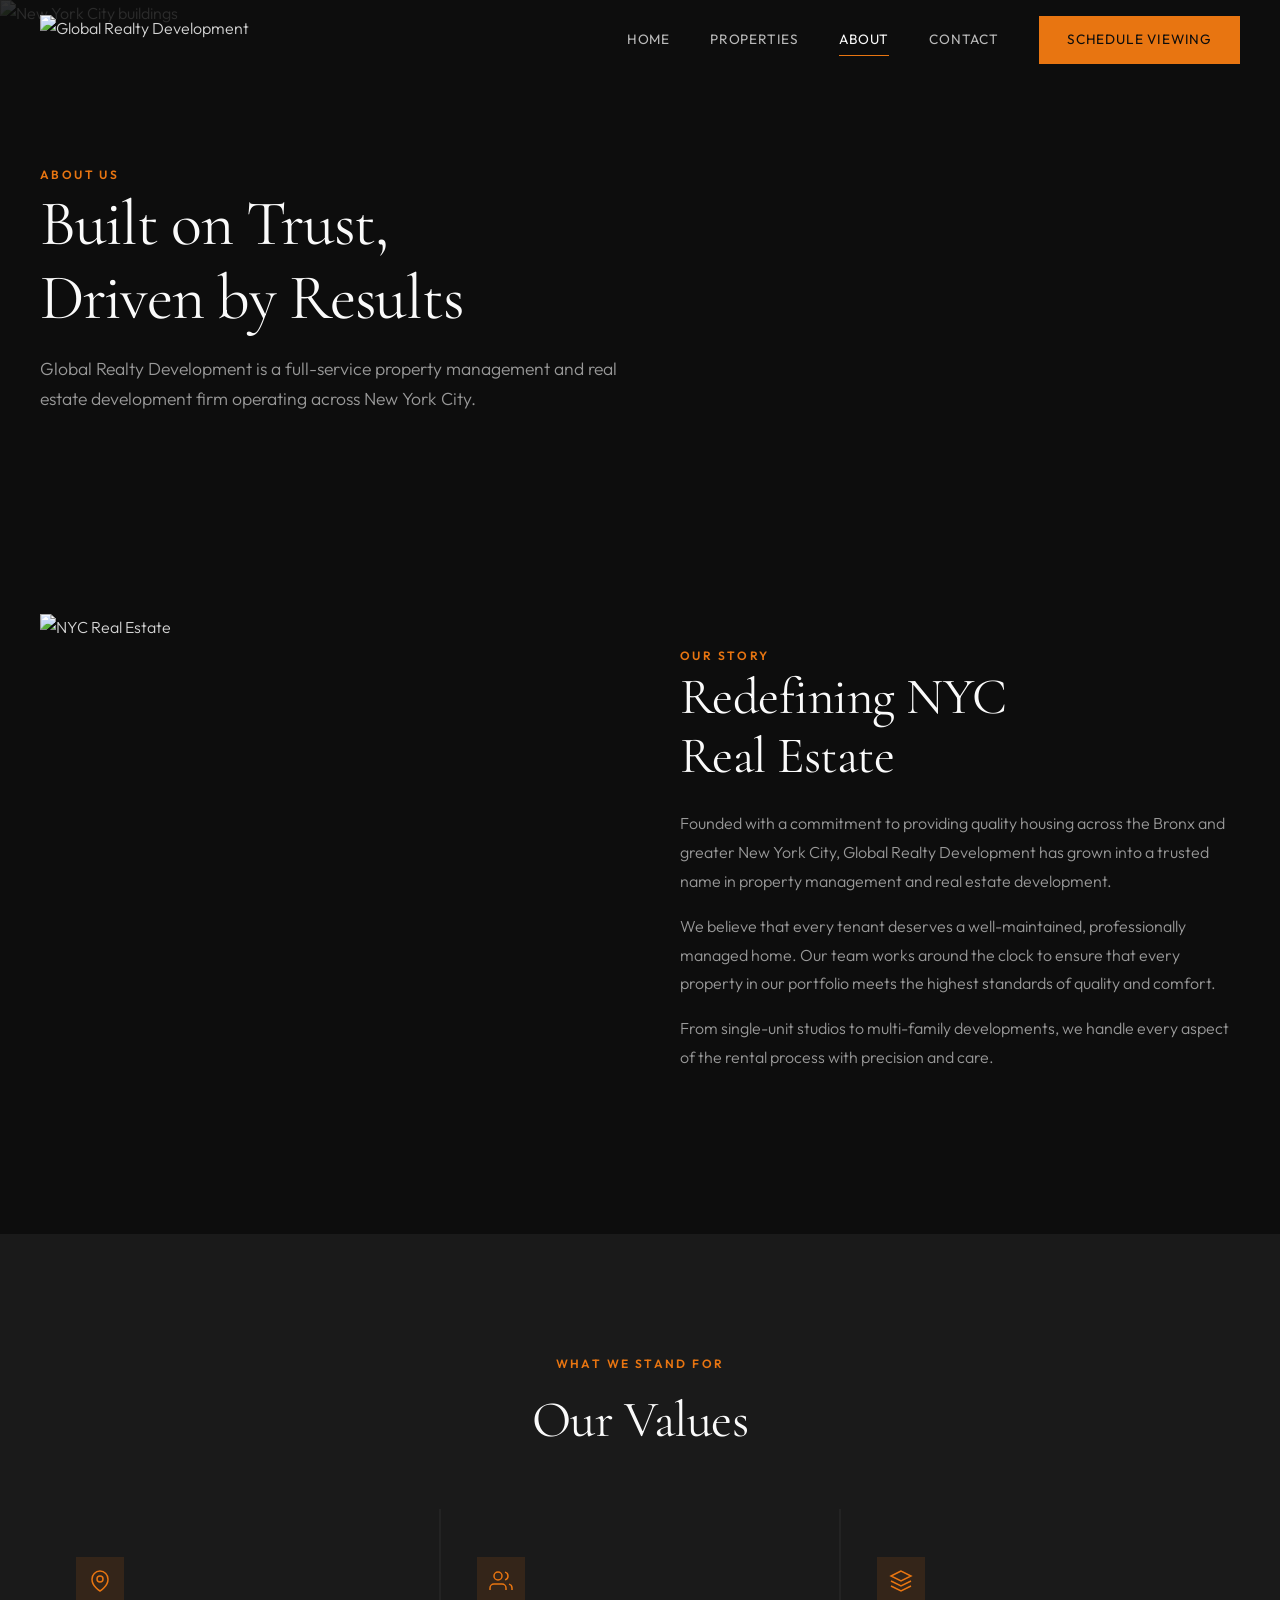
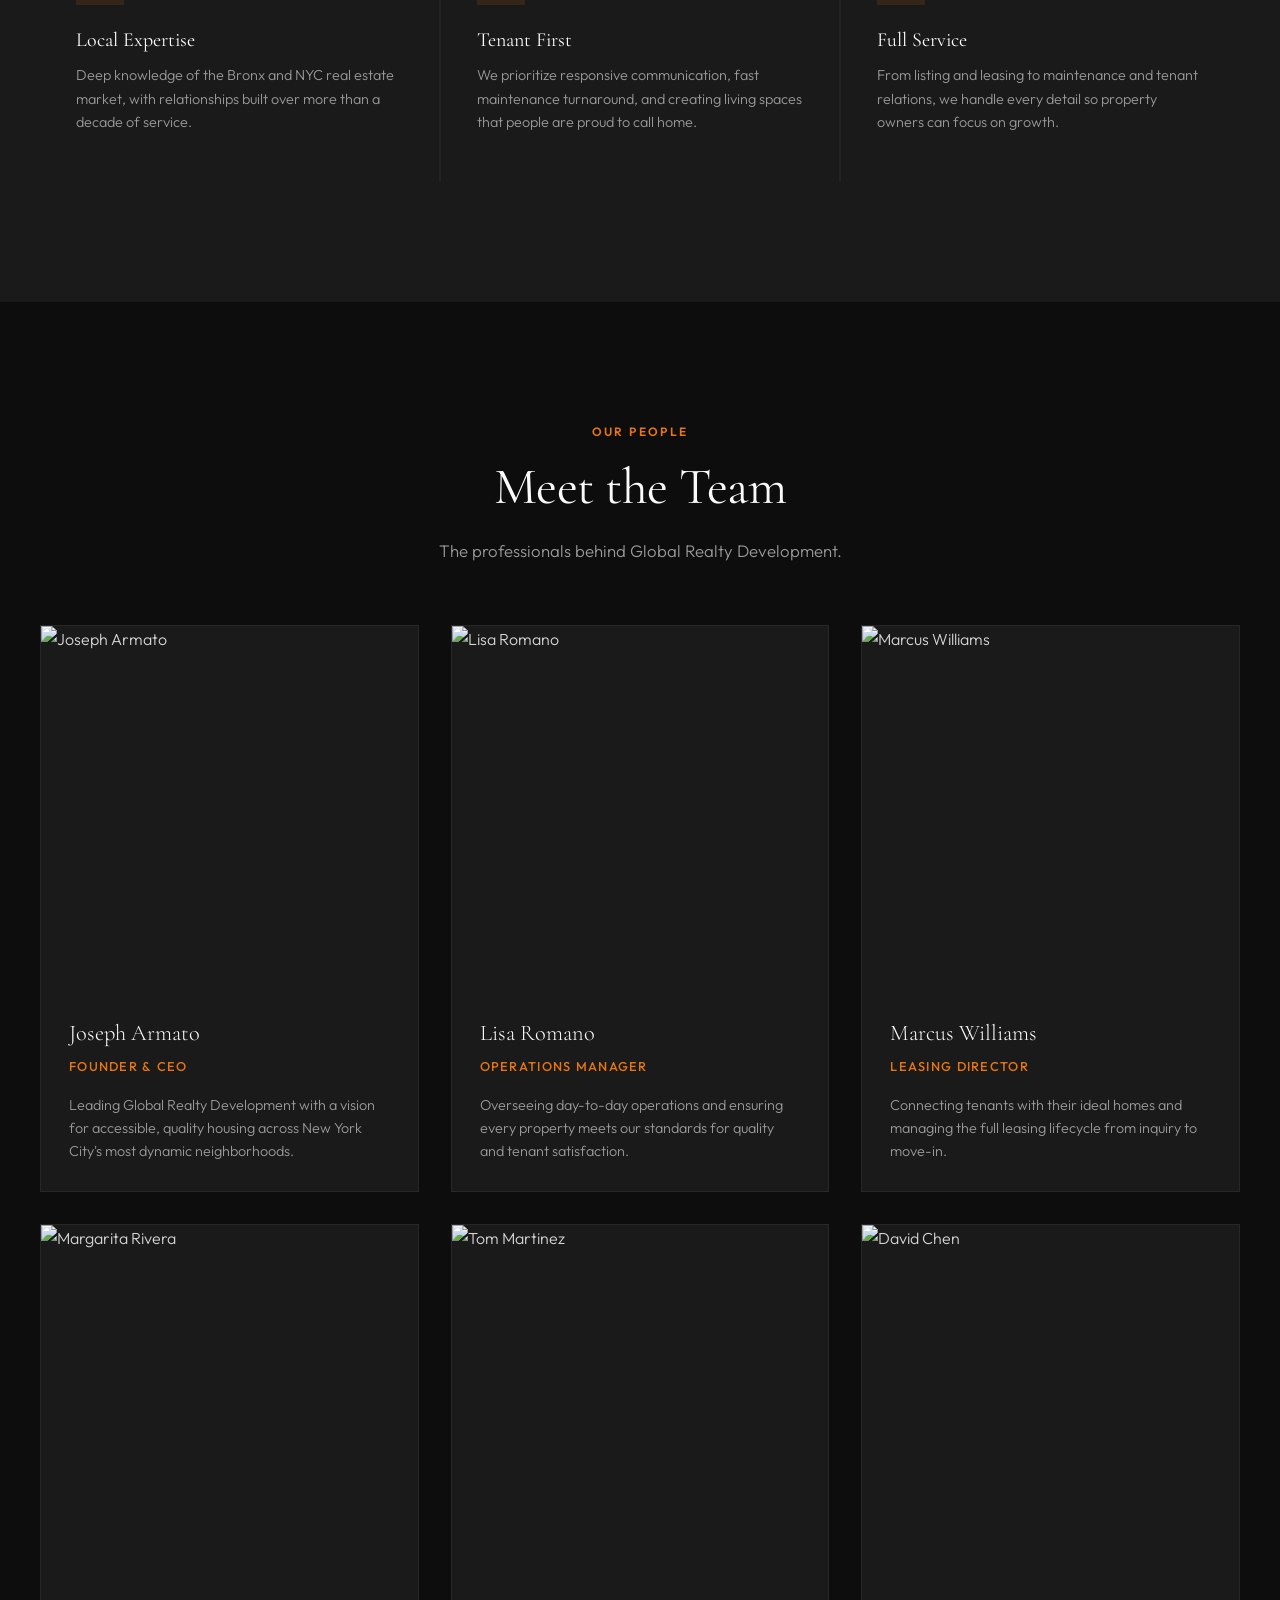
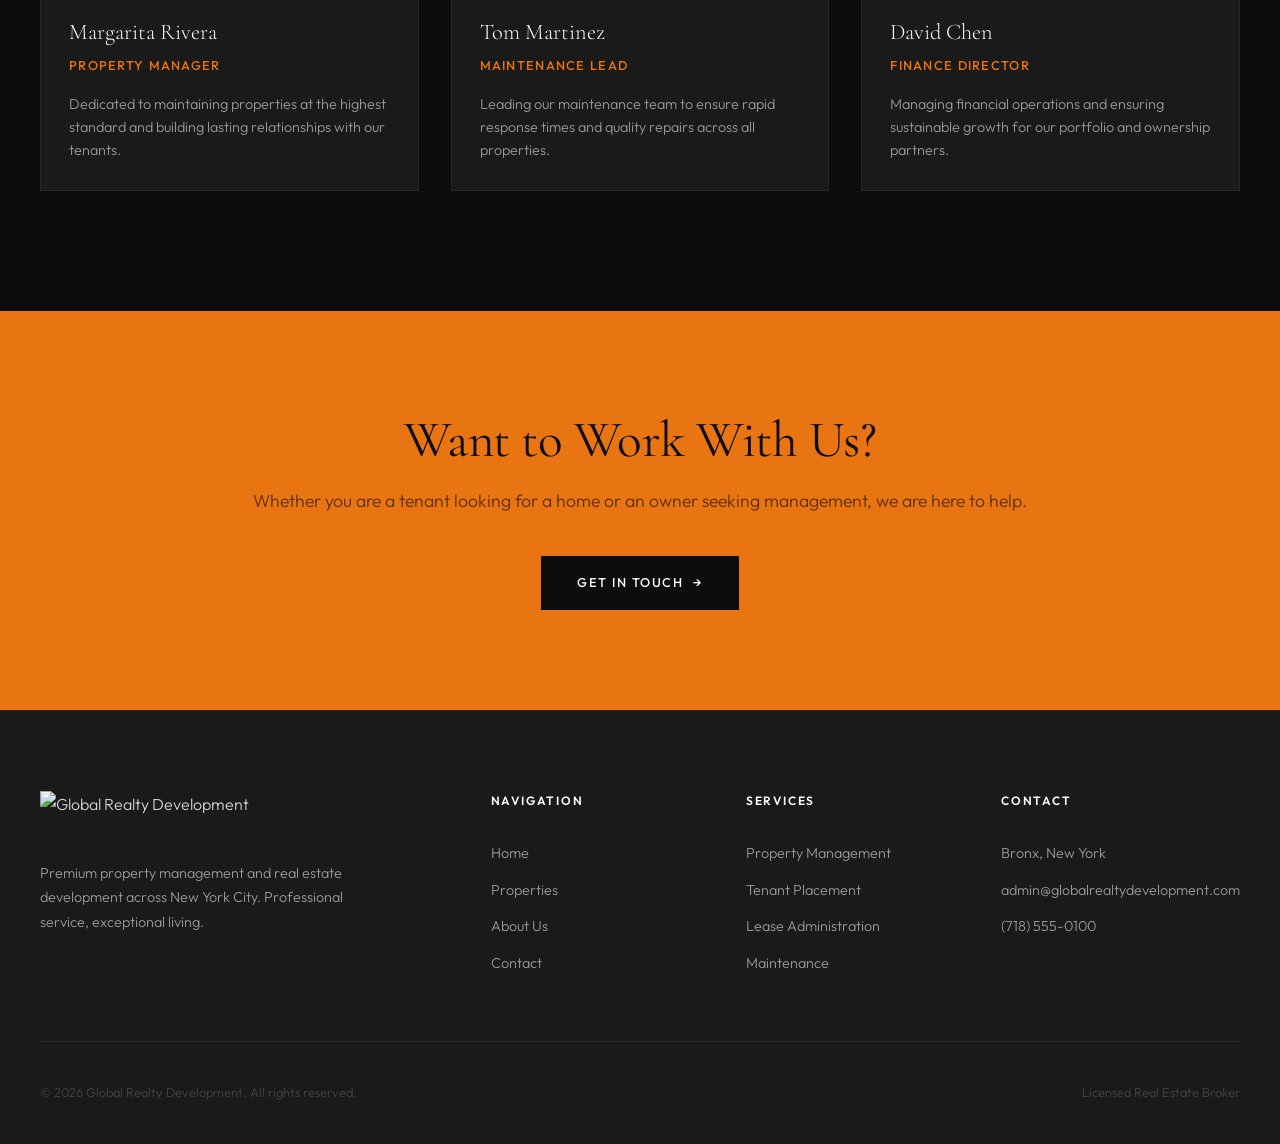
==== about.html @ 72223d99 "feat(demo): Global Realty Development website demo" ====
<!DOCTYPE html>
<html lang="en">
<head>
  <meta charset="UTF-8">
  <meta name="viewport" content="width=device-width, initial-scale=1.0">
  <title>About Us | Global Realty Development</title>
  <link rel="stylesheet" href="css/styles.css">
  <style>
    .about-hero {
      position: relative;
      padding: calc(var(--nav-height) + 80px) 0 80px;
      overflow: hidden;
    }

    .about-hero__bg {
      position: absolute;
      inset: 0;
      z-index: -2;
    }

    .about-hero__bg img {
      width: 100%;
      height: 100%;
      object-fit: cover;
      filter: grayscale(0.4);
    }

    .about-hero__overlay {
      position: absolute;
      inset: 0;
      z-index: -1;
      background: linear-gradient(to bottom, rgba(13,13,13,0.85) 0%, rgba(13,13,13,0.7) 100%);
    }

    .about-hero h1 {
      font-size: clamp(2.5rem, 5vw, 4rem);
      margin-bottom: 20px;
    }

    .about-hero p {
      font-size: 1.1rem;
      max-width: 600px;
    }

    .about-story {
      display: grid;
      grid-template-columns: 1fr 1fr;
      gap: 80px;
      align-items: center;
    }

    .about-story__image {
      height: 500px;
      overflow: hidden;
    }

    .about-story__image img {
      width: 100%;
      height: 100%;
      object-fit: cover;
    }

    .about-story__content h2 {
      margin-bottom: 24px;
    }

    .about-story__content p {
      color: var(--color-gray-400);
      margin-bottom: 16px;
      font-size: 1rem;
      line-height: 1.8;
    }

    .values-grid {
      display: grid;
      grid-template-columns: repeat(3, 1fr);
      gap: 2px;
      background: rgba(255,255,255,0.04);
    }

    .value-card {
      background: var(--color-charcoal);
      padding: 48px 36px;
      transition: background 0.3s var(--ease-out);
    }

    .value-card:hover {
      background: var(--color-dark);
    }

    .value-card__icon {
      width: 48px;
      height: 48px;
      display: flex;
      align-items: center;
      justify-content: center;
      background: var(--color-orange-subtle);
      margin-bottom: 24px;
    }

    .value-card__icon svg {
      width: 24px;
      height: 24px;
      color: var(--color-orange);
    }

    .value-card h4 {
      margin-bottom: 12px;
    }

    .value-card p {
      font-size: 0.9rem;
      color: var(--color-gray-400);
      line-height: 1.6;
    }

    @media (max-width: 768px) {
      .about-story {
        grid-template-columns: 1fr;
        gap: 40px;
      }

      .about-story__image {
        height: 300px;
      }

      .values-grid {
        grid-template-columns: 1fr;
      }
    }
  </style>
</head>
<body>

  <!-- Navigation -->
  <nav class="nav scrolled">
    <div class="container nav__inner">
      <a href="index.html" class="nav__logo">
        <img src="https://static.wixstatic.com/media/405eca_af5ad7918b5f4788b2dd4f46b4fea2c9~mv2.png/v1/fill/w_200,h_155,al_c,q_85,usm_0.66_1.00_0.01,enc_avif,quality_auto/405eca_af5ad7918b5f4788b2dd4f46b4fea2c9~mv2.png" alt="Global Realty Development">
      </a>
      <div class="nav__links">
        <a href="index.html">Home</a>
        <a href="listings.html">Properties</a>
        <a href="about.html" class="active">About</a>
        <a href="contact.html">Contact</a>
        <a href="contact.html" class="nav__cta">Schedule Viewing</a>
      </div>
      <div class="nav__toggle">
        <span></span>
        <span></span>
        <span></span>
      </div>
    </div>
  </nav>

  <!-- Hero -->
  <section class="about-hero">
    <div class="about-hero__bg">
      <img src="https://images.unsplash.com/photo-1486325212027-8081e485255e?w=1920&q=80" alt="New York City buildings">
    </div>
    <div class="about-hero__overlay"></div>
    <div class="container">
      <span class="label">About Us</span>
      <h1>Built on Trust,<br>Driven by Results</h1>
      <p class="text-muted">Global Realty Development is a full-service property management and real estate development firm operating across New York City.</p>
    </div>
  </section>

  <!-- Story -->
  <section>
    <div class="container">
      <div class="about-story">
        <div class="about-story__image reveal">
          <img src="https://images.unsplash.com/photo-1560518883-ce09059eeffa?w=800&q=80" alt="NYC Real Estate">
        </div>
        <div class="about-story__content reveal">
          <span class="label">Our Story</span>
          <h2>Redefining NYC<br>Real Estate</h2>
          <p>Founded with a commitment to providing quality housing across the Bronx and greater New York City, Global Realty Development has grown into a trusted name in property management and real estate development.</p>
          <p>We believe that every tenant deserves a well-maintained, professionally managed home. Our team works around the clock to ensure that every property in our portfolio meets the highest standards of quality and comfort.</p>
          <p>From single-unit studios to multi-family developments, we handle every aspect of the rental process with precision and care.</p>
        </div>
      </div>
    </div>
  </section>

  <!-- Values -->
  <section class="process">
    <div class="container">
      <div class="section-header section-header--center reveal">
        <span class="label">What We Stand For</span>
        <h2>Our Values</h2>
      </div>

      <div class="values-grid">
        <div class="value-card reveal">
          <div class="value-card__icon">
            <svg xmlns="http://www.w3.org/2000/svg" viewBox="0 0 24 24" fill="none" stroke="currentColor" stroke-width="1.5"><path d="M12 22s-8-4.5-8-11.8A8 8 0 0112 2a8 8 0 018 8.2c0 7.3-8 11.8-8 11.8z"/><circle cx="12" cy="10" r="3"/></svg>
          </div>
          <h4>Local Expertise</h4>
          <p>Deep knowledge of the Bronx and NYC real estate market, with relationships built over more than a decade of service.</p>
        </div>

        <div class="value-card reveal reveal-delay-1">
          <div class="value-card__icon">
            <svg xmlns="http://www.w3.org/2000/svg" viewBox="0 0 24 24" fill="none" stroke="currentColor" stroke-width="1.5"><path d="M17 21v-2a4 4 0 00-4-4H5a4 4 0 00-4 4v2"/><circle cx="9" cy="7" r="4"/><path d="M23 21v-2a4 4 0 00-3-3.87M16 3.13a4 4 0 010 7.75"/></svg>
          </div>
          <h4>Tenant First</h4>
          <p>We prioritize responsive communication, fast maintenance turnaround, and creating living spaces that people are proud to call home.</p>
        </div>

        <div class="value-card reveal reveal-delay-2">
          <div class="value-card__icon">
            <svg xmlns="http://www.w3.org/2000/svg" viewBox="0 0 24 24" fill="none" stroke="currentColor" stroke-width="1.5"><path d="M12 2L2 7l10 5 10-5-10-5z"/><path d="M2 17l10 5 10-5"/><path d="M2 12l10 5 10-5"/></svg>
          </div>
          <h4>Full Service</h4>
          <p>From listing and leasing to maintenance and tenant relations, we handle every detail so property owners can focus on growth.</p>
        </div>
      </div>
    </div>
  </section>

  <!-- Team -->
  <section>
    <div class="container">
      <div class="section-header section-header--center reveal">
        <span class="label">Our People</span>
        <h2>Meet the Team</h2>
        <p>The professionals behind Global Realty Development.</p>
      </div>

      <div class="team-grid">

        <div class="team-card reveal">
          <div class="team-card__image">
            <img src="https://images.unsplash.com/photo-1560250097-0b93528c311a?w=500&q=80" alt="Joseph Armato">
          </div>
          <div class="team-card__body">
            <div class="team-card__name">Joseph Armato</div>
            <div class="team-card__role">Founder & CEO</div>
            <p class="team-card__bio">Leading Global Realty Development with a vision for accessible, quality housing across New York City's most dynamic neighborhoods.</p>
          </div>
        </div>

        <div class="team-card reveal reveal-delay-1">
          <div class="team-card__image">
            <img src="https://images.unsplash.com/photo-1573496359142-b8d87734a5a2?w=500&q=80" alt="Lisa Romano">
          </div>
          <div class="team-card__body">
            <div class="team-card__name">Lisa Romano</div>
            <div class="team-card__role">Operations Manager</div>
            <p class="team-card__bio">Overseeing day-to-day operations and ensuring every property meets our standards for quality and tenant satisfaction.</p>
          </div>
        </div>

        <div class="team-card reveal reveal-delay-2">
          <div class="team-card__image">
            <img src="https://images.unsplash.com/photo-1507003211169-0a1dd7228f2d?w=500&q=80" alt="Marcus Williams">
          </div>
          <div class="team-card__body">
            <div class="team-card__name">Marcus Williams</div>
            <div class="team-card__role">Leasing Director</div>
            <p class="team-card__bio">Connecting tenants with their ideal homes and managing the full leasing lifecycle from inquiry to move-in.</p>
          </div>
        </div>

        <div class="team-card reveal">
          <div class="team-card__image">
            <img src="https://images.unsplash.com/photo-1580489944761-15a19d654956?w=500&q=80" alt="Margarita Rivera">
          </div>
          <div class="team-card__body">
            <div class="team-card__name">Margarita Rivera</div>
            <div class="team-card__role">Property Manager</div>
            <p class="team-card__bio">Dedicated to maintaining properties at the highest standard and building lasting relationships with our tenants.</p>
          </div>
        </div>

        <div class="team-card reveal reveal-delay-1">
          <div class="team-card__image">
            <img src="https://images.unsplash.com/photo-1472099645785-5658abf4ff4e?w=500&q=80" alt="Tom Martinez">
          </div>
          <div class="team-card__body">
            <div class="team-card__name">Tom Martinez</div>
            <div class="team-card__role">Maintenance Lead</div>
            <p class="team-card__bio">Leading our maintenance team to ensure rapid response times and quality repairs across all properties.</p>
          </div>
        </div>

        <div class="team-card reveal reveal-delay-2">
          <div class="team-card__image">
            <img src="https://images.unsplash.com/photo-1519085360753-af0119f7cbe7?w=500&q=80" alt="David Chen">
          </div>
          <div class="team-card__body">
            <div class="team-card__name">David Chen</div>
            <div class="team-card__role">Finance Director</div>
            <p class="team-card__bio">Managing financial operations and ensuring sustainable growth for our portfolio and ownership partners.</p>
          </div>
        </div>

      </div>
    </div>
  </section>

  <!-- CTA -->
  <section class="cta">
    <div class="container reveal">
      <h2>Want to Work With Us?</h2>
      <p>Whether you are a tenant looking for a home or an owner seeking management, we are here to help.</p>
      <a href="contact.html" class="btn">
        Get In Touch
        <span class="btn__arrow">&rarr;</span>
      </a>
    </div>
  </section>

  <!-- Footer -->
  <footer class="footer">
    <div class="container">
      <div class="footer__grid">
        <div class="footer__brand">
          <a href="index.html" class="nav__logo">
            <img src="https://static.wixstatic.com/media/405eca_af5ad7918b5f4788b2dd4f46b4fea2c9~mv2.png/v1/fill/w_200,h_155,al_c,q_85,usm_0.66_1.00_0.01,enc_avif,quality_auto/405eca_af5ad7918b5f4788b2dd4f46b4fea2c9~mv2.png" alt="Global Realty Development">
          </a>
          <p>Premium property management and real estate development across New York City. Professional service, exceptional living.</p>
        </div>
        <div>
          <div class="footer__heading">Navigation</div>
          <div class="footer__links">
            <a href="index.html">Home</a>
            <a href="listings.html">Properties</a>
            <a href="about.html">About Us</a>
            <a href="contact.html">Contact</a>
          </div>
        </div>
        <div>
          <div class="footer__heading">Services</div>
          <div class="footer__links">
            <a href="#">Property Management</a>
            <a href="#">Tenant Placement</a>
            <a href="#">Lease Administration</a>
            <a href="#">Maintenance</a>
          </div>
        </div>
        <div>
          <div class="footer__heading">Contact</div>
          <div class="footer__links">
            <a href="#">Bronx, New York</a>
            <a href="mailto:admin@globalrealtydevelopment.com">admin@globalrealtydevelopment.com</a>
            <a href="#">(718) 555-0100</a>
          </div>
        </div>
      </div>
      <div class="footer__bottom">
        <span>&copy; 2026 Global Realty Development. All rights reserved.</span>
        <span>Licensed Real Estate Broker</span>
      </div>
    </div>
  </footer>

  <script src="js/main.js"></script>
</body>
</html>
---- css/styles.css ----
/* ============================================
   GLOBAL REALTY DEVELOPMENT - MASTER STYLES
   Luxury Editorial Real Estate Aesthetic
   ============================================ */

@import url('https://fonts.googleapis.com/css2?family=Cormorant+Garamond:ital,wght@0,300;0,400;0,500;0,600;0,700;1,400&family=Outfit:wght@300;400;500;600;700&display=swap');

/* --- Tokens --- */
:root {
  --color-orange: #E87511;
  --color-orange-hover: #FF8C2E;
  --color-orange-subtle: rgba(232, 117, 17, 0.12);
  --color-black: #0D0D0D;
  --color-charcoal: #1A1A1A;
  --color-dark: #242424;
  --color-gray-900: #2A2A2A;
  --color-gray-800: #333333;
  --color-gray-700: #444444;
  --color-gray-400: #999999;
  --color-gray-300: #BBBBBB;
  --color-gray-200: #D4D4D4;
  --color-white: #FAFAFA;
  --color-pure-white: #FFFFFF;

  --font-display: 'Cormorant Garamond', Georgia, serif;
  --font-body: 'Outfit', sans-serif;

  --nav-height: 80px;
  --section-padding: 120px;
  --container-width: 1280px;
  --container-narrow: 960px;

  --ease-out: cubic-bezier(0.16, 1, 0.3, 1);
  --ease-in-out: cubic-bezier(0.65, 0, 0.35, 1);
}

/* --- Reset --- */
*, *::before, *::after {
  margin: 0;
  padding: 0;
  box-sizing: border-box;
}

html {
  font-size: 16px;
  scroll-behavior: smooth;
  -webkit-font-smoothing: antialiased;
  -moz-osx-font-smoothing: grayscale;
}

body {
  font-family: var(--font-body);
  font-weight: 300;
  color: var(--color-gray-200);
  background-color: var(--color-black);
  line-height: 1.7;
  overflow-x: hidden;
}

a {
  color: inherit;
  text-decoration: none;
}

ul, ol {
  list-style: none;
}

img {
  max-width: 100%;
  height: auto;
  display: block;
}

button, input, textarea, select {
  font-family: inherit;
  font-size: inherit;
  border: none;
  outline: none;
  background: none;
  color: inherit;
}

/* --- Typography --- */
h1, h2, h3, h4 {
  font-family: var(--font-display);
  font-weight: 400;
  line-height: 1.15;
  color: var(--color-white);
}

h1 {
  font-size: clamp(3rem, 6vw, 5.5rem);
  letter-spacing: -0.02em;
}

h2 {
  font-size: clamp(2.2rem, 4vw, 3.5rem);
  letter-spacing: -0.01em;
}

h3 {
  font-size: clamp(1.5rem, 2.5vw, 2rem);
}

h4 {
  font-size: 1.25rem;
}

p {
  max-width: 65ch;
}

.text-orange {
  color: var(--color-orange);
}

.text-muted {
  color: var(--color-gray-400);
}

.label {
  font-family: var(--font-body);
  font-size: 0.75rem;
  font-weight: 600;
  letter-spacing: 0.2em;
  text-transform: uppercase;
  color: var(--color-orange);
}

/* --- Layout --- */
.container {
  width: 100%;
  max-width: var(--container-width);
  margin: 0 auto;
  padding: 0 40px;
}

.container--narrow {
  max-width: var(--container-narrow);
}

section {
  padding: var(--section-padding) 0;
}

/* --- Navigation --- */
.nav {
  position: fixed;
  top: 0;
  left: 0;
  right: 0;
  height: var(--nav-height);
  z-index: 1000;
  transition: background 0.4s var(--ease-out), box-shadow 0.4s var(--ease-out);
}

.nav.scrolled {
  background: rgba(13, 13, 13, 0.95);
  backdrop-filter: blur(20px);
  box-shadow: 0 1px 0 rgba(255, 255, 255, 0.06);
}

.nav__inner {
  display: flex;
  align-items: center;
  justify-content: space-between;
  height: 100%;
}

.nav__logo {
  display: flex;
  align-items: center;
  gap: 14px;
}

.nav__logo img {
  height: 50px;
  width: auto;
}

.nav__logo-text {
  font-family: var(--font-display);
  font-size: 1.1rem;
  font-weight: 500;
  color: var(--color-white);
  letter-spacing: 0.05em;
  line-height: 1.2;
}

.nav__logo-text span {
  display: block;
  font-size: 0.65rem;
  font-family: var(--font-body);
  font-weight: 400;
  letter-spacing: 0.25em;
  text-transform: uppercase;
  color: var(--color-gray-400);
}

.nav__links {
  display: flex;
  align-items: center;
  gap: 40px;
}

.nav__links a {
  font-size: 0.85rem;
  font-weight: 400;
  letter-spacing: 0.06em;
  text-transform: uppercase;
  color: var(--color-gray-300);
  transition: color 0.3s var(--ease-out);
  position: relative;
}

.nav__links a::after {
  content: '';
  position: absolute;
  bottom: -4px;
  left: 0;
  width: 0;
  height: 1px;
  background: var(--color-orange);
  transition: width 0.4s var(--ease-out);
}

.nav__links a:hover,
.nav__links a.active {
  color: var(--color-white);
}

.nav__links a:hover::after,
.nav__links a.active::after {
  width: 100%;
}

.nav__cta {
  font-size: 0.8rem;
  font-weight: 500;
  letter-spacing: 0.1em;
  text-transform: uppercase;
  color: var(--color-black) !important;
  background: var(--color-orange);
  padding: 12px 28px;
  transition: background 0.3s var(--ease-out), transform 0.3s var(--ease-out);
}

.nav__cta::after {
  display: none !important;
}

.nav__cta:hover {
  background: var(--color-orange-hover);
  transform: translateY(-1px);
}

/* Mobile menu toggle */
.nav__toggle {
  display: none;
  flex-direction: column;
  gap: 6px;
  cursor: pointer;
  padding: 8px;
}

.nav__toggle span {
  display: block;
  width: 28px;
  height: 1.5px;
  background: var(--color-white);
  transition: transform 0.3s var(--ease-out), opacity 0.3s;
}

.nav__toggle.open span:nth-child(1) {
  transform: rotate(45deg) translate(5px, 5px);
}

.nav__toggle.open span:nth-child(2) {
  opacity: 0;
}

.nav__toggle.open span:nth-child(3) {
  transform: rotate(-45deg) translate(5px, -5px);
}

/* --- Hero --- */
.hero {
  position: relative;
  height: 100vh;
  min-height: 700px;
  display: flex;
  align-items: flex-end;
  padding-bottom: 100px;
  overflow: hidden;
}

.hero__bg {
  position: absolute;
  inset: 0;
  z-index: -2;
}

.hero__bg img {
  width: 100%;
  height: 100%;
  object-fit: cover;
  filter: grayscale(0.3);
}

.hero__overlay {
  position: absolute;
  inset: 0;
  z-index: -1;
  background:
    linear-gradient(to top, var(--color-black) 0%, rgba(13, 13, 13, 0.7) 40%, rgba(13, 13, 13, 0.3) 100%);
}

.hero__content {
  position: relative;
  z-index: 1;
}

.hero__tag {
  display: inline-flex;
  align-items: center;
  gap: 12px;
  margin-bottom: 28px;
}

.hero__tag::before {
  content: '';
  display: block;
  width: 40px;
  height: 1px;
  background: var(--color-orange);
}

.hero h1 {
  margin-bottom: 24px;
}

.hero h1 em {
  font-style: italic;
  color: var(--color-orange);
}

.hero__subtitle {
  font-size: 1.1rem;
  color: var(--color-gray-300);
  max-width: 520px;
  margin-bottom: 48px;
}

.hero__actions {
  display: flex;
  align-items: center;
  gap: 24px;
}

/* --- Buttons --- */
.btn {
  display: inline-flex;
  align-items: center;
  gap: 10px;
  font-size: 0.8rem;
  font-weight: 500;
  letter-spacing: 0.12em;
  text-transform: uppercase;
  padding: 16px 36px;
  transition: all 0.35s var(--ease-out);
  cursor: pointer;
}

.btn--primary {
  background: var(--color-orange);
  color: var(--color-black);
}

.btn--primary:hover {
  background: var(--color-orange-hover);
  transform: translateY(-2px);
  box-shadow: 0 8px 30px rgba(232, 117, 17, 0.25);
}

.btn--outline {
  border: 1px solid rgba(255, 255, 255, 0.2);
  color: var(--color-white);
}

.btn--outline:hover {
  border-color: var(--color-orange);
  color: var(--color-orange);
}

.btn--dark {
  background: var(--color-charcoal);
  color: var(--color-white);
  border: 1px solid rgba(255, 255, 255, 0.08);
}

.btn--dark:hover {
  border-color: var(--color-orange);
}

.btn__arrow {
  transition: transform 0.3s var(--ease-out);
}

.btn:hover .btn__arrow {
  transform: translateX(4px);
}

/* --- Stats Bar --- */
.stats {
  background: var(--color-charcoal);
  border-top: 1px solid rgba(255, 255, 255, 0.06);
  border-bottom: 1px solid rgba(255, 255, 255, 0.06);
  padding: 50px 0;
}

.stats__grid {
  display: grid;
  grid-template-columns: repeat(4, 1fr);
  gap: 40px;
}

.stats__item {
  text-align: center;
  position: relative;
}

.stats__item:not(:last-child)::after {
  content: '';
  position: absolute;
  right: 0;
  top: 50%;
  transform: translateY(-50%);
  height: 40px;
  width: 1px;
  background: rgba(255, 255, 255, 0.08);
}

.stats__number {
  font-family: var(--font-display);
  font-size: 3rem;
  font-weight: 300;
  color: var(--color-orange);
  line-height: 1;
  margin-bottom: 8px;
}

.stats__label {
  font-size: 0.8rem;
  font-weight: 400;
  letter-spacing: 0.08em;
  text-transform: uppercase;
  color: var(--color-gray-400);
}

/* --- Section Headers --- */
.section-header {
  margin-bottom: 60px;
}

.section-header .label {
  margin-bottom: 16px;
  display: block;
}

.section-header h2 {
  margin-bottom: 20px;
}

.section-header p {
  color: var(--color-gray-400);
  font-size: 1.05rem;
}

.section-header--center {
  text-align: center;
}

.section-header--center p {
  margin: 0 auto;
}

/* --- Property Cards --- */
.properties-grid {
  display: grid;
  grid-template-columns: repeat(3, 1fr);
  gap: 24px;
}

.property-card {
  background: var(--color-charcoal);
  border: 1px solid rgba(255, 255, 255, 0.06);
  overflow: hidden;
  transition: transform 0.4s var(--ease-out), border-color 0.4s var(--ease-out);
  cursor: pointer;
}

.property-card:hover {
  transform: translateY(-6px);
  border-color: rgba(232, 117, 17, 0.3);
}

.property-card__image {
  position: relative;
  height: 260px;
  overflow: hidden;
}

.property-card__image img {
  width: 100%;
  height: 100%;
  object-fit: cover;
  transition: transform 0.6s var(--ease-out);
}

.property-card:hover .property-card__image img {
  transform: scale(1.05);
}

.property-card__badge {
  position: absolute;
  top: 16px;
  left: 16px;
  font-size: 0.7rem;
  font-weight: 600;
  letter-spacing: 0.1em;
  text-transform: uppercase;
  padding: 6px 14px;
  background: var(--color-orange);
  color: var(--color-black);
}

.property-card__badge--rented {
  background: var(--color-gray-700);
  color: var(--color-gray-300);
}

.property-card__body {
  padding: 28px;
}

.property-card__price {
  font-family: var(--font-display);
  font-size: 1.8rem;
  font-weight: 500;
  color: var(--color-white);
  margin-bottom: 4px;
}

.property-card__price span {
  font-size: 0.9rem;
  font-weight: 300;
  color: var(--color-gray-400);
}

.property-card__address {
  font-size: 0.95rem;
  color: var(--color-gray-300);
  margin-bottom: 20px;
}

.property-card__meta {
  display: flex;
  gap: 20px;
  padding-top: 20px;
  border-top: 1px solid rgba(255, 255, 255, 0.06);
}

.property-card__meta-item {
  display: flex;
  align-items: center;
  gap: 6px;
  font-size: 0.85rem;
  color: var(--color-gray-400);
}

.property-card__meta-item svg {
  width: 16px;
  height: 16px;
  opacity: 0.6;
}

/* --- Process Section --- */
.process {
  background: var(--color-charcoal);
}

.process__grid {
  display: grid;
  grid-template-columns: repeat(4, 1fr);
  gap: 2px;
}

.process__step {
  background: var(--color-dark);
  padding: 48px 36px;
  position: relative;
  transition: background 0.3s var(--ease-out);
}

.process__step:hover {
  background: var(--color-gray-900);
}

.process__number {
  font-family: var(--font-display);
  font-size: 4rem;
  font-weight: 300;
  color: rgba(232, 117, 17, 0.15);
  line-height: 1;
  margin-bottom: 24px;
}

.process__step h4 {
  margin-bottom: 14px;
  font-size: 1.15rem;
}

.process__step p {
  font-size: 0.9rem;
  color: var(--color-gray-400);
  line-height: 1.6;
}

/* --- About / Team --- */
.team-grid {
  display: grid;
  grid-template-columns: repeat(3, 1fr);
  gap: 32px;
}

.team-card {
  background: var(--color-charcoal);
  border: 1px solid rgba(255, 255, 255, 0.06);
  overflow: hidden;
  transition: border-color 0.3s var(--ease-out);
}

.team-card:hover {
  border-color: rgba(232, 117, 17, 0.3);
}

.team-card__image {
  height: 360px;
  overflow: hidden;
}

.team-card__image img {
  width: 100%;
  height: 100%;
  object-fit: cover;
  filter: grayscale(0.2);
  transition: filter 0.4s var(--ease-out), transform 0.4s var(--ease-out);
}

.team-card:hover .team-card__image img {
  filter: grayscale(0);
  transform: scale(1.03);
}

.team-card__body {
  padding: 28px;
}

.team-card__name {
  font-family: var(--font-display);
  font-size: 1.4rem;
  color: var(--color-white);
  margin-bottom: 4px;
}

.team-card__role {
  font-size: 0.8rem;
  font-weight: 500;
  letter-spacing: 0.1em;
  text-transform: uppercase;
  color: var(--color-orange);
  margin-bottom: 16px;
}

.team-card__bio {
  font-size: 0.9rem;
  color: var(--color-gray-400);
  line-height: 1.6;
}

/* --- Contact Form --- */
.form {
  display: flex;
  flex-direction: column;
  gap: 20px;
}

.form__row {
  display: grid;
  grid-template-columns: 1fr 1fr;
  gap: 20px;
}

.form__group {
  display: flex;
  flex-direction: column;
  gap: 8px;
}

.form__label {
  font-size: 0.75rem;
  font-weight: 500;
  letter-spacing: 0.1em;
  text-transform: uppercase;
  color: var(--color-gray-400);
}

.form__input,
.form__textarea,
.form__select {
  background: var(--color-dark);
  border: 1px solid rgba(255, 255, 255, 0.08);
  padding: 16px 20px;
  color: var(--color-white);
  font-size: 0.95rem;
  font-weight: 300;
  transition: border-color 0.3s var(--ease-out);
}

.form__input:focus,
.form__textarea:focus,
.form__select:focus {
  border-color: var(--color-orange);
}

.form__input::placeholder,
.form__textarea::placeholder {
  color: var(--color-gray-700);
}

.form__textarea {
  min-height: 140px;
  resize: vertical;
}

.form__select {
  appearance: none;
  cursor: pointer;
  background-image: url("data:image/svg+xml,%3Csvg xmlns='http://www.w3.org/2000/svg' width='12' height='12' fill='%23999' viewBox='0 0 16 16'%3E%3Cpath d='M8 11L3 6h10z'/%3E%3C/svg%3E");
  background-repeat: no-repeat;
  background-position: right 20px center;
}

/* --- Footer --- */
.footer {
  background: var(--color-charcoal);
  border-top: 1px solid rgba(255, 255, 255, 0.06);
  padding: 80px 0 40px;
}

.footer__grid {
  display: grid;
  grid-template-columns: 2fr 1fr 1fr 1fr;
  gap: 60px;
  margin-bottom: 60px;
}

.footer__brand p {
  font-size: 0.9rem;
  color: var(--color-gray-400);
  margin-top: 20px;
  max-width: 320px;
}

.footer__heading {
  font-family: var(--font-body);
  font-size: 0.75rem;
  font-weight: 600;
  letter-spacing: 0.15em;
  text-transform: uppercase;
  color: var(--color-white);
  margin-bottom: 24px;
}

.footer__links a {
  display: block;
  font-size: 0.9rem;
  color: var(--color-gray-400);
  padding: 6px 0;
  transition: color 0.3s;
}

.footer__links a:hover {
  color: var(--color-orange);
}

.footer__bottom {
  display: flex;
  justify-content: space-between;
  align-items: center;
  padding-top: 40px;
  border-top: 1px solid rgba(255, 255, 255, 0.06);
  font-size: 0.8rem;
  color: var(--color-gray-700);
}

/* --- Property Detail --- */
.property-hero {
  position: relative;
  height: 65vh;
  min-height: 500px;
  overflow: hidden;
}

.property-hero__bg {
  position: absolute;
  inset: 0;
}

.property-hero__bg img {
  width: 100%;
  height: 100%;
  object-fit: cover;
}

.property-hero__overlay {
  position: absolute;
  inset: 0;
  background: linear-gradient(to top, var(--color-black) 0%, rgba(13, 13, 13, 0.4) 50%, rgba(13, 13, 13, 0.2) 100%);
}

.property-hero__content {
  position: absolute;
  bottom: 60px;
  left: 0;
  right: 0;
}

.property-info {
  display: grid;
  grid-template-columns: 1fr 1fr;
  gap: 60px;
  padding: 80px 0;
}

.property-info__details h3 {
  margin-bottom: 24px;
}

.property-specs {
  display: grid;
  grid-template-columns: 1fr 1fr;
  gap: 16px;
  margin-bottom: 32px;
}

.property-spec {
  background: var(--color-charcoal);
  padding: 20px;
  border: 1px solid rgba(255, 255, 255, 0.06);
}

.property-spec__label {
  font-size: 0.7rem;
  font-weight: 600;
  letter-spacing: 0.15em;
  text-transform: uppercase;
  color: var(--color-gray-400);
  margin-bottom: 6px;
}

.property-spec__value {
  font-family: var(--font-display);
  font-size: 1.5rem;
  color: var(--color-white);
}

.property-gallery {
  padding-bottom: 80px;
}

.property-gallery__grid {
  display: grid;
  grid-template-columns: 2fr 1fr 1fr;
  grid-template-rows: 300px 300px;
  gap: 8px;
}

.property-gallery__grid img {
  width: 100%;
  height: 100%;
  object-fit: cover;
  transition: opacity 0.3s;
  cursor: pointer;
}

.property-gallery__grid img:hover {
  opacity: 0.85;
}

.property-gallery__grid img:first-child {
  grid-row: 1 / -1;
}

/* --- CTA Section --- */
.cta {
  background: var(--color-orange);
  padding: 100px 0;
  text-align: center;
}

.cta h2 {
  color: var(--color-black);
  margin-bottom: 16px;
}

.cta p {
  color: rgba(0, 0, 0, 0.6);
  font-size: 1.1rem;
  margin: 0 auto 40px;
}

.cta .btn {
  background: var(--color-black);
  color: var(--color-white);
}

.cta .btn:hover {
  background: var(--color-charcoal);
  box-shadow: 0 8px 30px rgba(0, 0, 0, 0.3);
}

/* --- Divider --- */
.divider {
  display: flex;
  align-items: center;
  gap: 20px;
  padding: 60px 0;
}

.divider__line {
  flex: 1;
  height: 1px;
  background: rgba(255, 255, 255, 0.06);
}

.divider__icon {
  color: var(--color-orange);
  opacity: 0.4;
}

/* --- Scroll Animations --- */
.reveal {
  opacity: 0;
  transform: translateY(30px);
  transition: opacity 0.8s var(--ease-out), transform 0.8s var(--ease-out);
}

.reveal.visible {
  opacity: 1;
  transform: translateY(0);
}

.reveal-delay-1 { transition-delay: 0.1s; }
.reveal-delay-2 { transition-delay: 0.2s; }
.reveal-delay-3 { transition-delay: 0.3s; }
.reveal-delay-4 { transition-delay: 0.4s; }

/* --- Responsive --- */
@media (max-width: 1024px) {
  :root {
    --section-padding: 80px;
  }

  .properties-grid {
    grid-template-columns: repeat(2, 1fr);
  }

  .process__grid {
    grid-template-columns: repeat(2, 1fr);
  }

  .team-grid {
    grid-template-columns: repeat(2, 1fr);
  }

  .footer__grid {
    grid-template-columns: 1fr 1fr;
    gap: 40px;
  }

  .stats__grid {
    grid-template-columns: repeat(2, 1fr);
    gap: 30px;
  }

  .stats__item:nth-child(2)::after {
    display: none;
  }

  .property-info {
    grid-template-columns: 1fr;
  }

  .property-gallery__grid {
    grid-template-columns: 1fr 1fr;
    grid-template-rows: 250px 250px 250px;
  }

  .property-gallery__grid img:first-child {
    grid-column: 1 / -1;
    grid-row: auto;
  }
}

@media (max-width: 768px) {
  :root {
    --section-padding: 60px;
    --nav-height: 70px;
  }

  .container {
    padding: 0 24px;
  }

  .nav__links {
    display: none;
    position: fixed;
    top: var(--nav-height);
    left: 0;
    right: 0;
    bottom: 0;
    background: rgba(13, 13, 13, 0.98);
    backdrop-filter: blur(20px);
    flex-direction: column;
    justify-content: center;
    gap: 32px;
  }

  .nav__links.open {
    display: flex;
  }

  .nav__links a {
    font-size: 1.2rem;
  }

  .nav__toggle {
    display: flex;
  }

  .hero {
    min-height: 600px;
    padding-bottom: 60px;
  }

  .hero__actions {
    flex-direction: column;
    align-items: flex-start;
  }

  .properties-grid,
  .team-grid {
    grid-template-columns: 1fr;
  }

  .process__grid {
    grid-template-columns: 1fr;
  }

  .stats__grid {
    grid-template-columns: 1fr;
  }

  .stats__item::after {
    display: none !important;
  }

  .form__row {
    grid-template-columns: 1fr;
  }

  .footer__grid {
    grid-template-columns: 1fr;
    gap: 40px;
  }

  .property-hero {
    height: 50vh;
    min-height: 400px;
  }

  .property-specs {
    grid-template-columns: 1fr;
  }

  .property-gallery__grid {
    grid-template-columns: 1fr;
    grid-template-rows: auto;
  }
}
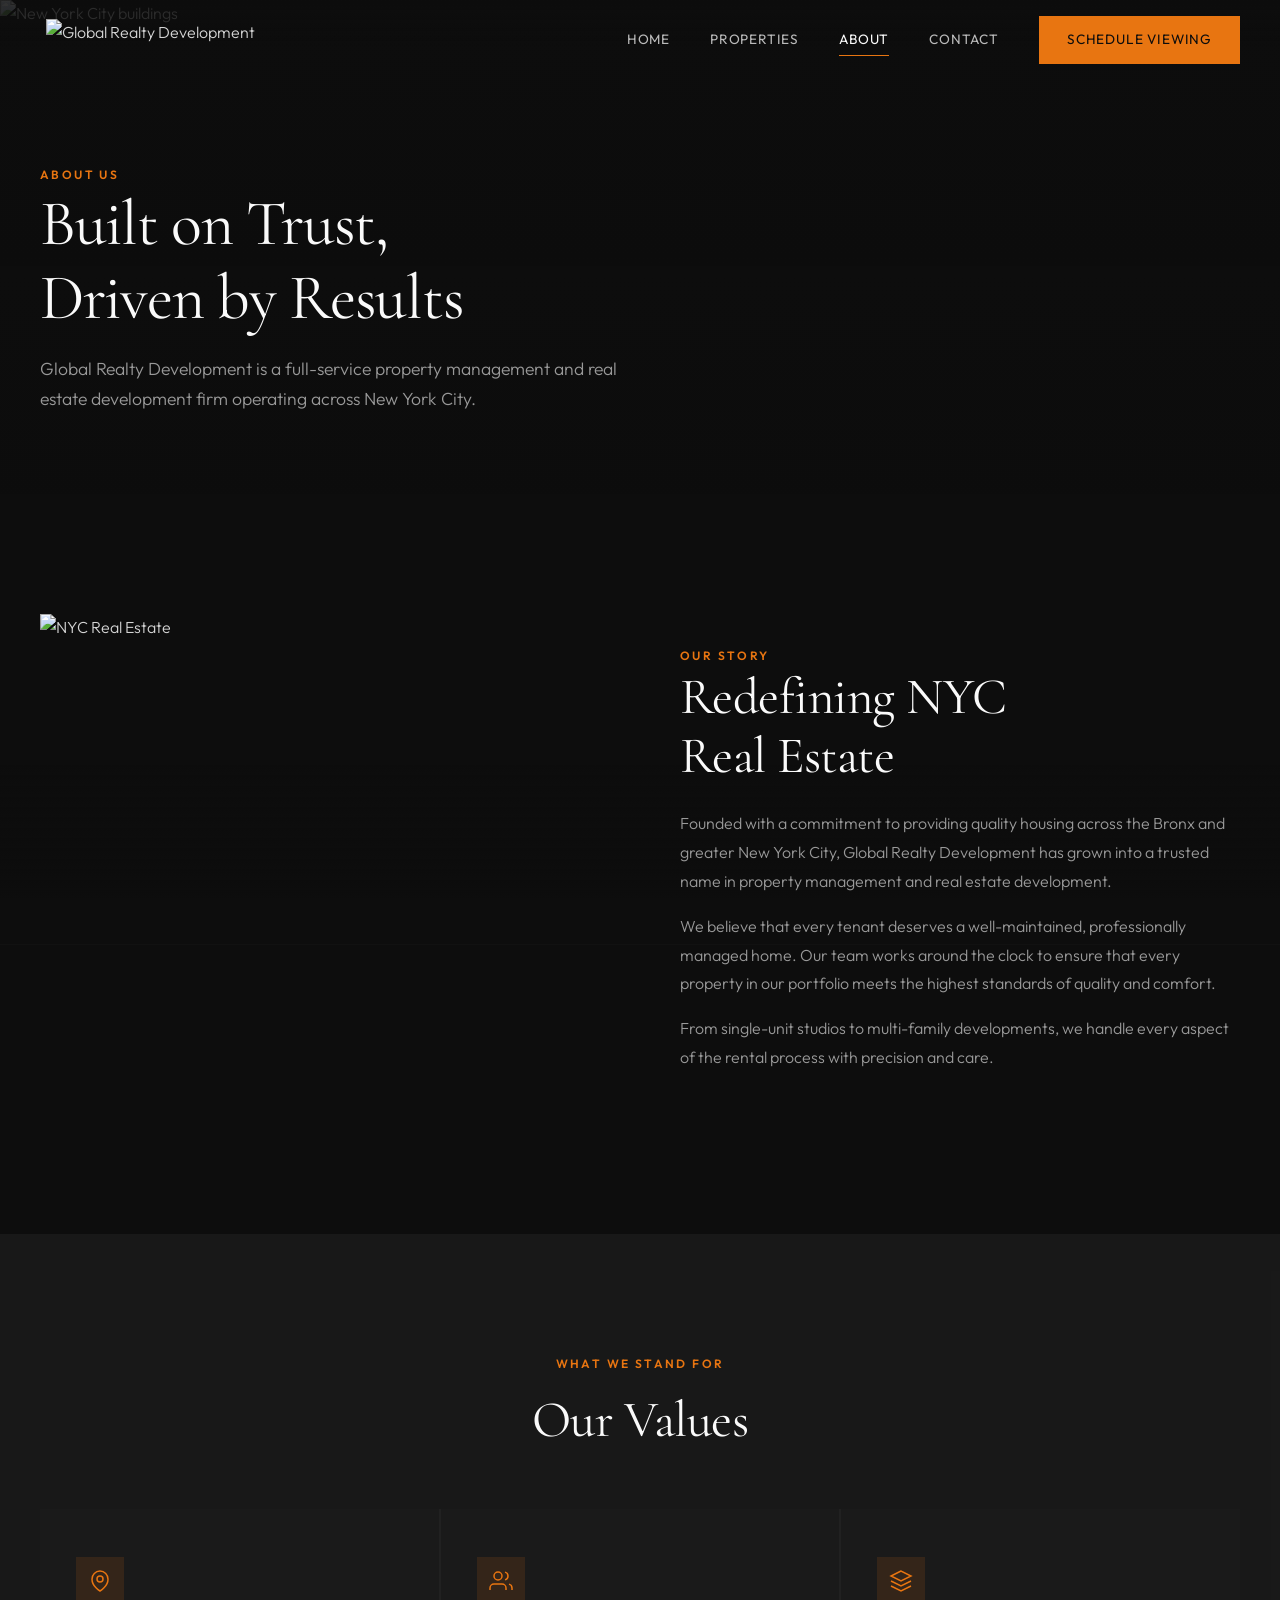
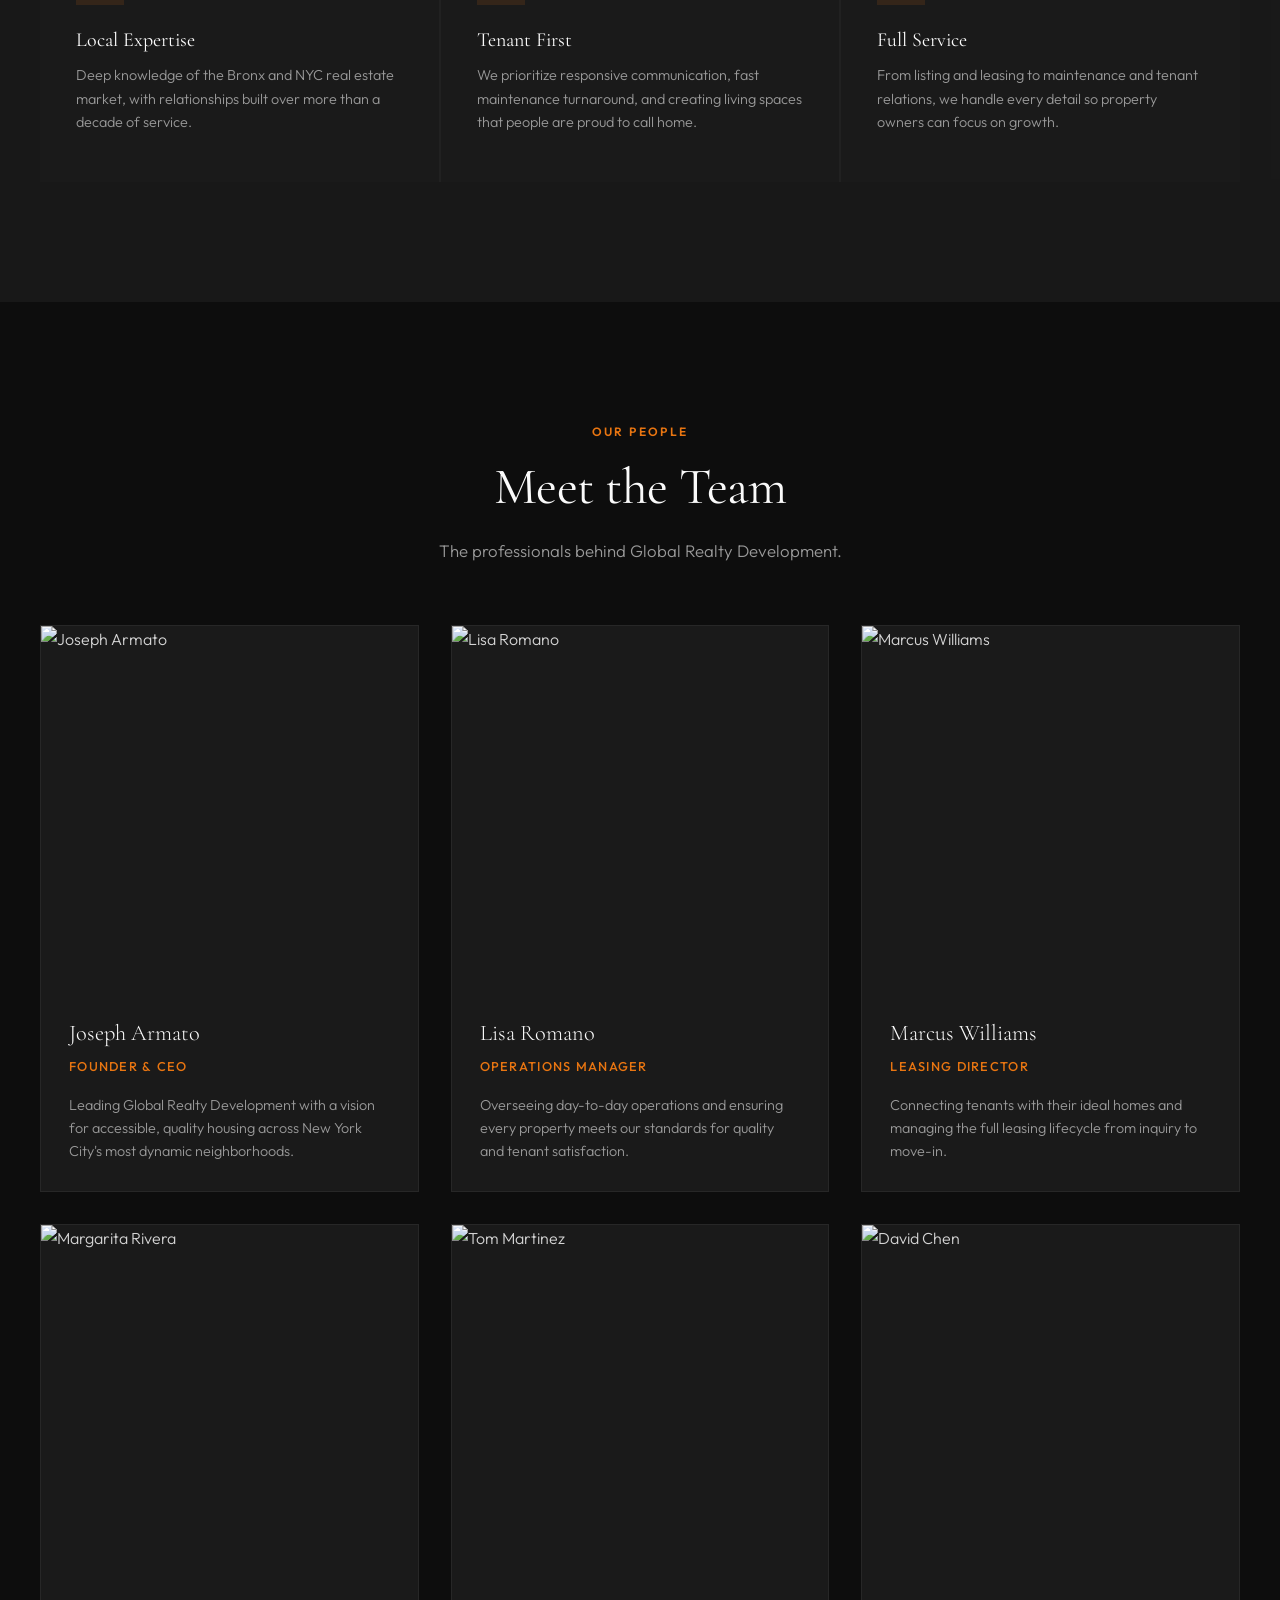
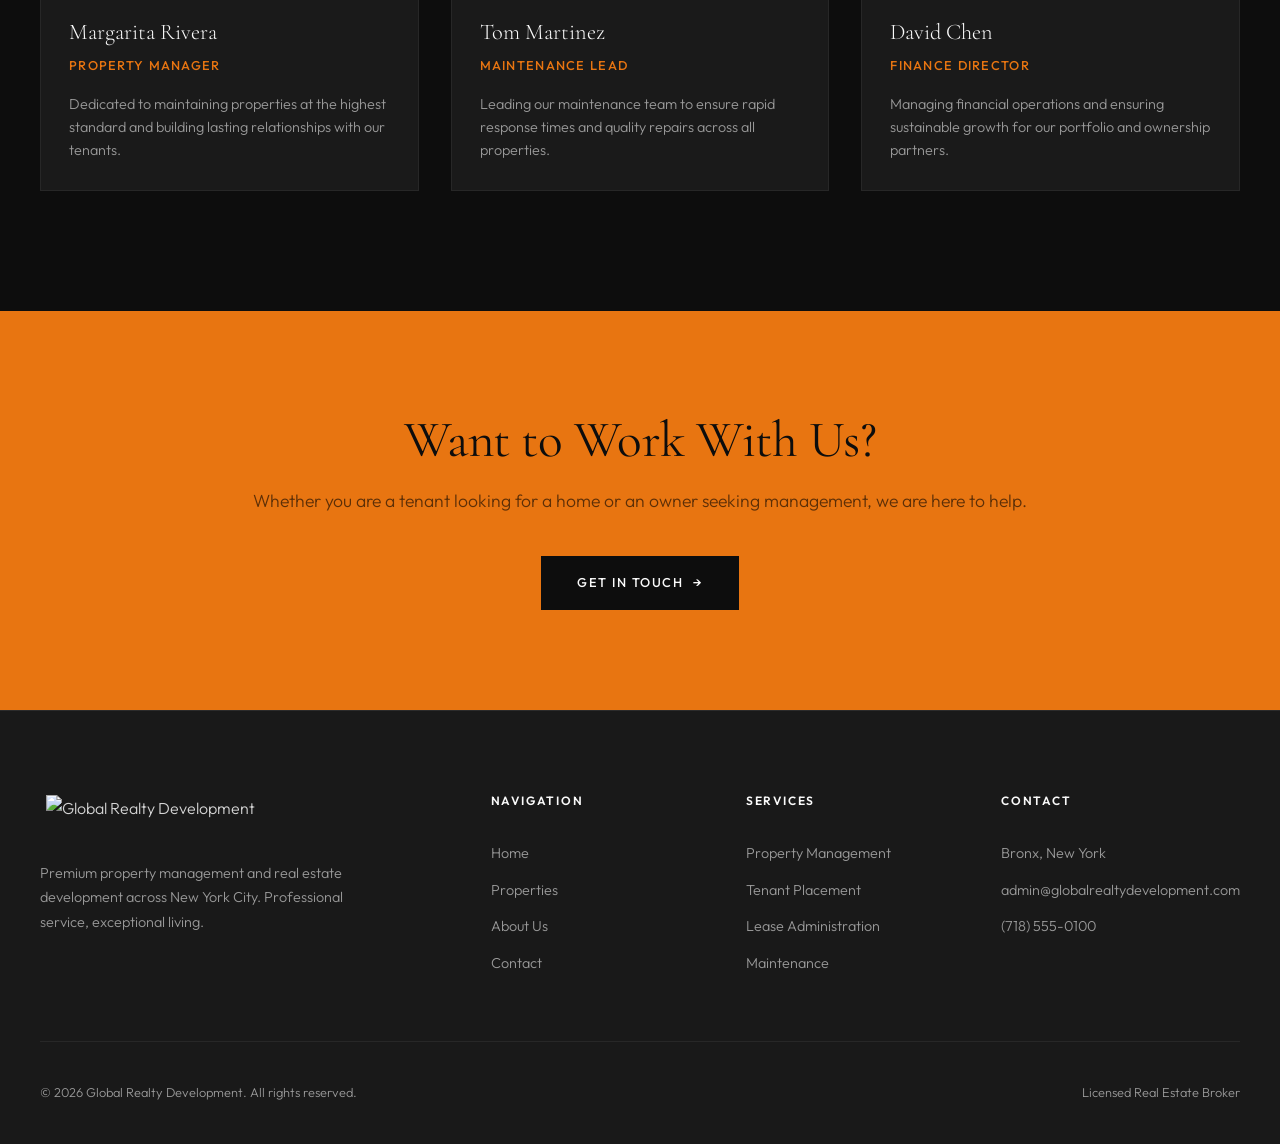
==== commit 0bc404e4: "feat: parallax city background, scroll effects, fix process numbers, brighten footer" ====
--- a/about.html
+++ b/about.html
@@ -132,6 +132,10 @@
 </head>
 <body>
 
+  <div class="page-bg">
+    <img src="https://images.unsplash.com/photo-1534430480872-3498386e7856?w=1920&q=60" alt="">
+  </div>
+
   <!-- Navigation -->
   <nav class="nav scrolled">
     <div class="container nav__inner">
--- a/css/styles.css
+++ b/css/styles.css
@@ -57,6 +57,35 @@
   overflow-x: hidden;
 }
 
+/* --- Parallax City Background --- */
+.page-bg {
+  position: fixed;
+  inset: 0;
+  z-index: -10;
+  pointer-events: none;
+}
+
+.page-bg img {
+  width: 100%;
+  height: 100%;
+  object-fit: cover;
+  filter: grayscale(1) brightness(0.12);
+  opacity: 0.5;
+}
+
+.page-bg::after {
+  content: '';
+  position: absolute;
+  inset: 0;
+  background:
+    linear-gradient(to bottom,
+      var(--color-black) 0%,
+      transparent 15%,
+      transparent 85%,
+      var(--color-black) 100%
+    );
+}
+
 a {
   color: inherit;
   text-decoration: none;
@@ -177,6 +206,13 @@
 .nav__logo img {
   height: 50px;
   width: auto;
+  border-radius: 6px;
+  padding: 4px 6px;
+  transition: background 0.4s var(--ease-out);
+}
+
+.nav.scrolled .nav__logo img {
+  background: rgba(255, 255, 255, 0.92);
 }
 
 .nav__logo-text {
@@ -498,6 +534,9 @@
   overflow: hidden;
   transition: transform 0.4s var(--ease-out), border-color 0.4s var(--ease-out);
   cursor: pointer;
+  display: block;
+  text-decoration: none;
+  color: inherit;
 }
 
 .property-card:hover {
@@ -587,7 +626,7 @@
 
 /* --- Process Section --- */
 .process {
-  background: var(--color-charcoal);
+  background: rgba(26, 26, 26, 0.95);
 }
 
 .process__grid {
@@ -611,7 +650,7 @@
   font-family: var(--font-display);
   font-size: 4rem;
   font-weight: 300;
-  color: rgba(232, 117, 17, 0.15);
+  color: rgba(232, 117, 17, 0.4);
   line-height: 1;
   margin-bottom: 24px;
 }
@@ -754,8 +793,8 @@
 
 /* --- Footer --- */
 .footer {
-  background: var(--color-charcoal);
-  border-top: 1px solid rgba(255, 255, 255, 0.06);
+  background: rgba(26, 26, 26, 0.97);
+  border-top: 1px solid rgba(255, 255, 255, 0.08);
   padding: 80px 0 40px;
 }
 
@@ -802,7 +841,7 @@
   padding-top: 40px;
   border-top: 1px solid rgba(255, 255, 255, 0.06);
   font-size: 0.8rem;
-  color: var(--color-gray-700);
+  color: var(--color-gray-400);
 }
 
 /* --- Property Detail --- */
@@ -953,19 +992,66 @@
 /* --- Scroll Animations --- */
 .reveal {
   opacity: 0;
-  transform: translateY(30px);
-  transition: opacity 0.8s var(--ease-out), transform 0.8s var(--ease-out);
+  transform: translateY(40px);
+  transition: opacity 0.9s var(--ease-out), transform 0.9s var(--ease-out);
 }
 
 .reveal.visible {
   opacity: 1;
   transform: translateY(0);
+}
+
+.reveal-left {
+  opacity: 0;
+  transform: translateX(-60px);
+  transition: opacity 0.9s var(--ease-out), transform 0.9s var(--ease-out);
+}
+
+.reveal-left.visible {
+  opacity: 1;
+  transform: translateX(0);
+}
+
+.reveal-right {
+  opacity: 0;
+  transform: translateX(60px);
+  transition: opacity 0.9s var(--ease-out), transform 0.9s var(--ease-out);
+}
+
+.reveal-right.visible {
+  opacity: 1;
+  transform: translateX(0);
+}
+
+.reveal-scale {
+  opacity: 0;
+  transform: scale(0.9);
+  transition: opacity 0.9s var(--ease-out), transform 0.9s var(--ease-out);
+}
+
+.reveal-scale.visible {
+  opacity: 1;
+  transform: scale(1);
 }
 
 .reveal-delay-1 { transition-delay: 0.1s; }
 .reveal-delay-2 { transition-delay: 0.2s; }
 .reveal-delay-3 { transition-delay: 0.3s; }
 .reveal-delay-4 { transition-delay: 0.4s; }
+
+/* --- Glow line accent --- */
+.glow-line {
+  height: 1px;
+  background: linear-gradient(90deg, transparent, var(--color-orange), transparent);
+  opacity: 0;
+  transition: opacity 1.2s var(--ease-out);
+  margin: 60px auto;
+  max-width: 300px;
+}
+
+.glow-line.visible {
+  opacity: 0.6;
+}
 
 /* --- Responsive --- */
 @media (max-width: 1024px) {
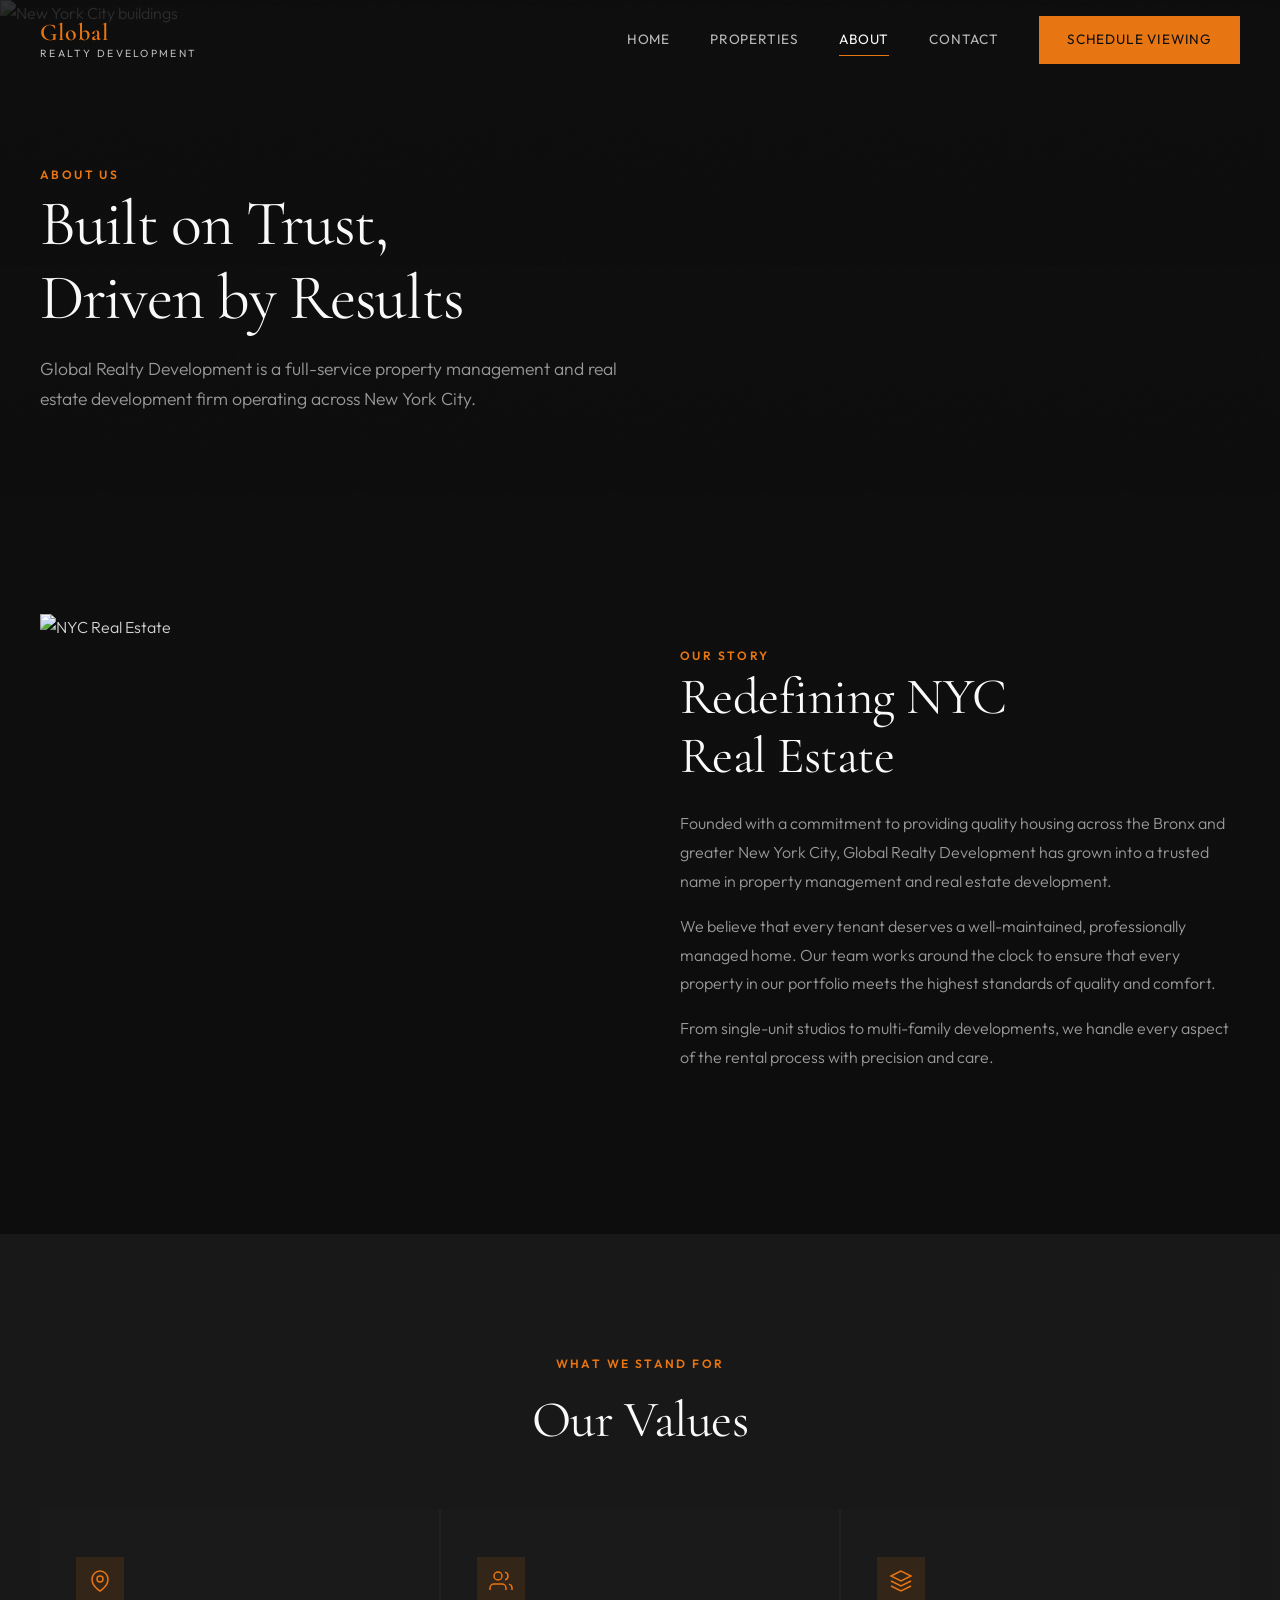
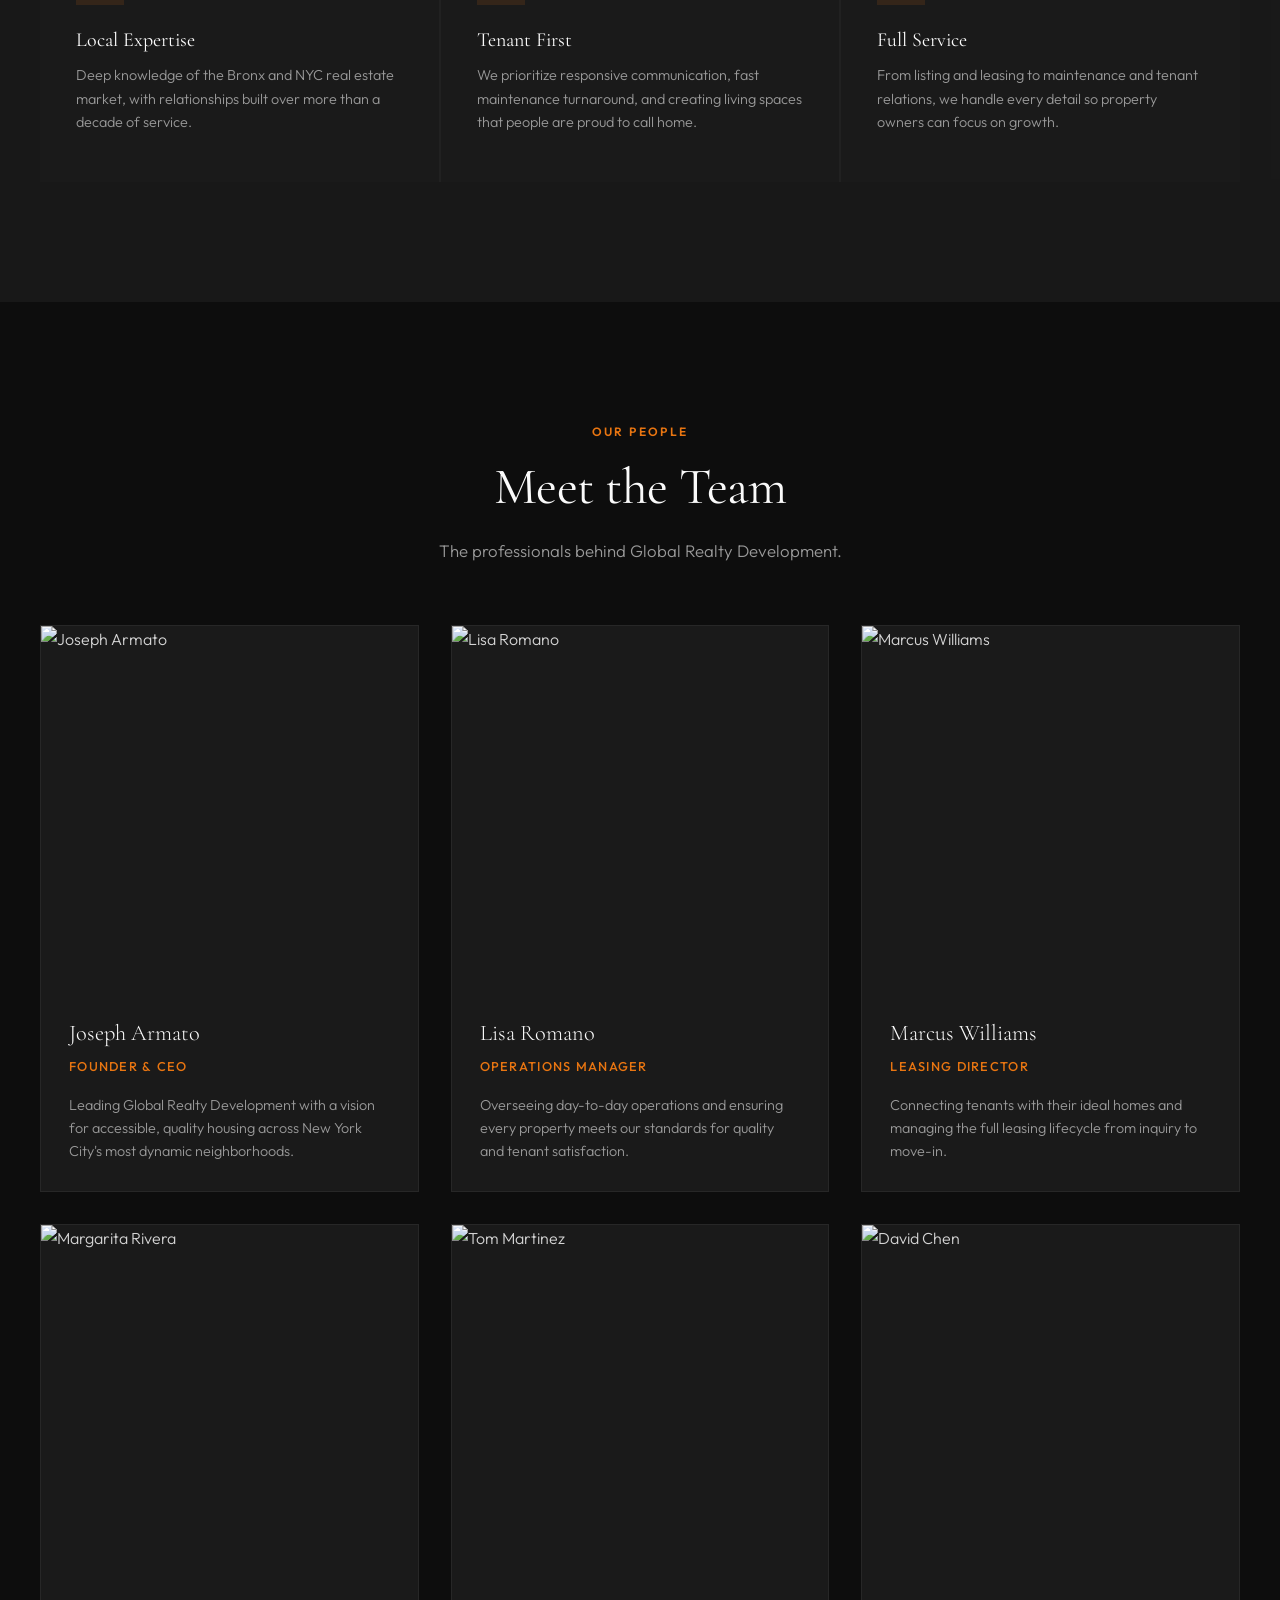
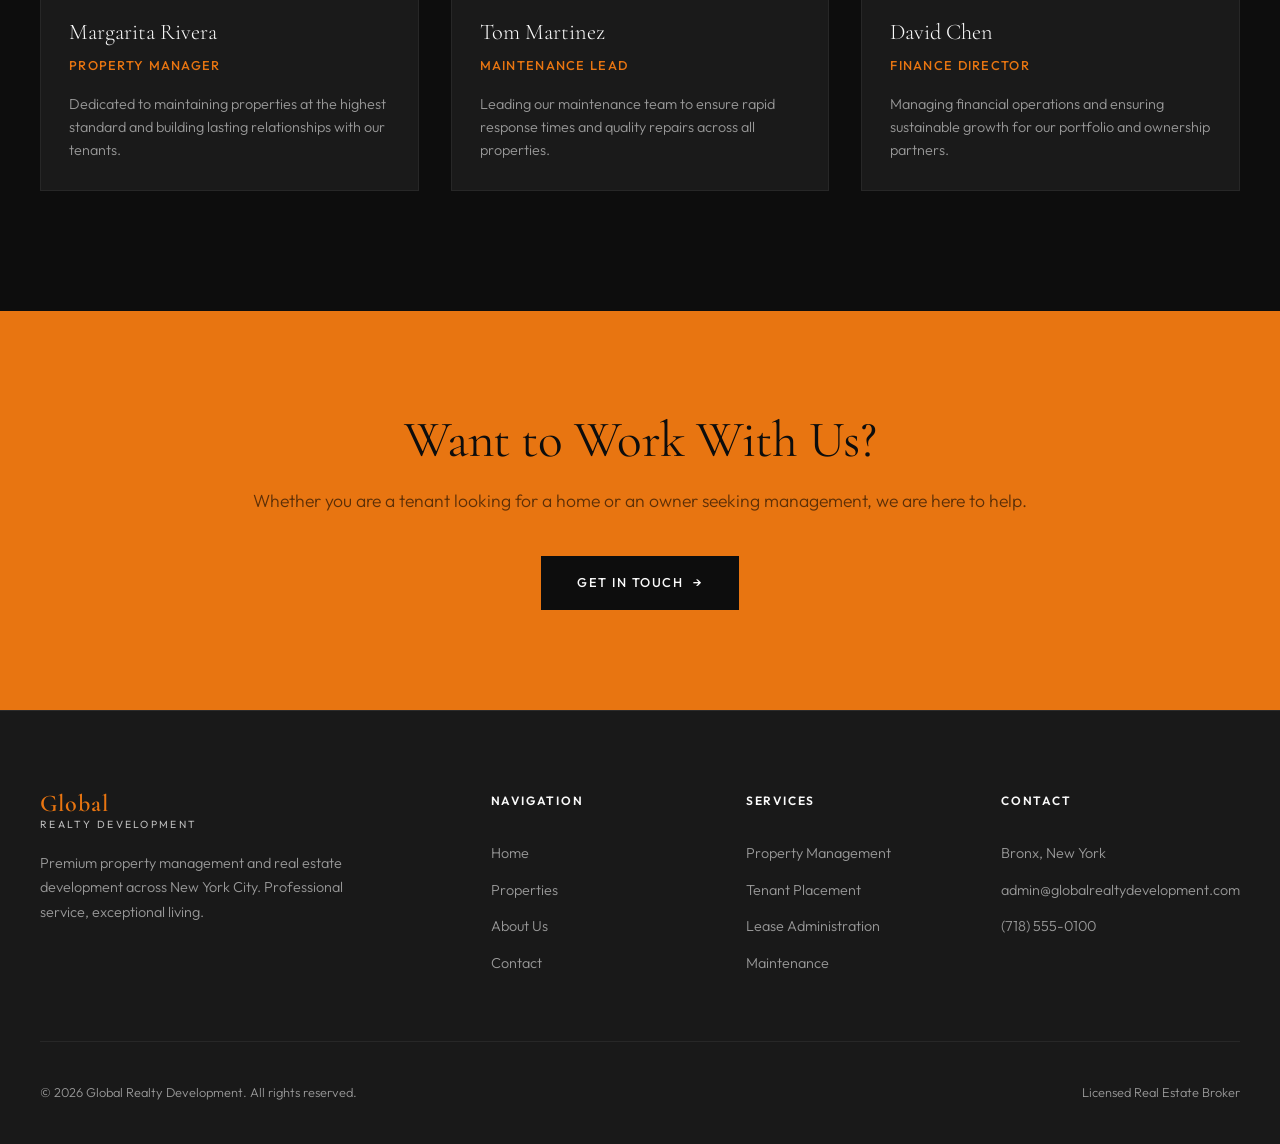
==== commit 68aa78ff: "feat: text logo, fixed background, Zillow/Google reviews, enhanced effects" ====
--- a/about.html
+++ b/about.html
@@ -132,15 +132,11 @@
 </head>
 <body>
 
-  <div class="page-bg">
-    <img src="https://images.unsplash.com/photo-1534430480872-3498386e7856?w=1920&q=60" alt="">
-  </div>
-
   <!-- Navigation -->
   <nav class="nav scrolled">
     <div class="container nav__inner">
       <a href="index.html" class="nav__logo">
-        <img src="https://static.wixstatic.com/media/405eca_af5ad7918b5f4788b2dd4f46b4fea2c9~mv2.png/v1/fill/w_200,h_155,al_c,q_85,usm_0.66_1.00_0.01,enc_avif,quality_auto/405eca_af5ad7918b5f4788b2dd4f46b4fea2c9~mv2.png" alt="Global Realty Development">
+        <span class="nav__logo-wordmark">Global <span>Realty Development</span></span>
       </a>
       <div class="nav__links">
         <a href="index.html">Home</a>
@@ -323,7 +319,7 @@
       <div class="footer__grid">
         <div class="footer__brand">
           <a href="index.html" class="nav__logo">
-            <img src="https://static.wixstatic.com/media/405eca_af5ad7918b5f4788b2dd4f46b4fea2c9~mv2.png/v1/fill/w_200,h_155,al_c,q_85,usm_0.66_1.00_0.01,enc_avif,quality_auto/405eca_af5ad7918b5f4788b2dd4f46b4fea2c9~mv2.png" alt="Global Realty Development">
+            <span class="nav__logo-wordmark">Global <span>Realty Development</span></span>
           </a>
           <p>Premium property management and real estate development across New York City. Professional service, exceptional living.</p>
         </div>
--- a/css/styles.css
+++ b/css/styles.css
@@ -57,33 +57,24 @@
   overflow-x: hidden;
 }
 
-/* --- Parallax City Background --- */
+/* --- Full Page City Background --- */
 .page-bg {
   position: fixed;
   inset: 0;
   z-index: -10;
   pointer-events: none;
-}
-
-.page-bg img {
-  width: 100%;
-  height: 100%;
-  object-fit: cover;
-  filter: grayscale(1) brightness(0.12);
-  opacity: 0.5;
+  background-image: url('https://images.unsplash.com/photo-1534430480872-3498386e7856?w=1920&q=80');
+  background-size: cover;
+  background-position: center top;
+  background-attachment: fixed;
+  filter: grayscale(0.6) brightness(0.22);
 }
 
 .page-bg::after {
   content: '';
   position: absolute;
   inset: 0;
-  background:
-    linear-gradient(to bottom,
-      var(--color-black) 0%,
-      transparent 15%,
-      transparent 85%,
-      var(--color-black) 100%
-    );
+  background: rgba(13, 13, 13, 0.45);
 }
 
 a {
@@ -171,6 +162,7 @@
 
 section {
   padding: var(--section-padding) 0;
+  position: relative;
 }
 
 /* --- Navigation --- */
@@ -203,16 +195,24 @@
   gap: 14px;
 }
 
-.nav__logo img {
-  height: 50px;
-  width: auto;
-  border-radius: 6px;
-  padding: 4px 6px;
-  transition: background 0.4s var(--ease-out);
-}
-
-.nav.scrolled .nav__logo img {
-  background: rgba(255, 255, 255, 0.92);
+.nav__logo-wordmark {
+  font-family: var(--font-display);
+  font-size: 1.5rem;
+  font-weight: 600;
+  color: var(--color-orange);
+  letter-spacing: 0.04em;
+  line-height: 1.1;
+}
+
+.nav__logo-wordmark span {
+  display: block;
+  font-size: 0.65rem;
+  font-family: var(--font-body);
+  font-weight: 400;
+  letter-spacing: 0.22em;
+  text-transform: uppercase;
+  color: var(--color-gray-300);
+  margin-top: 2px;
 }
 
 .nav__logo-text {
@@ -331,25 +331,12 @@
   overflow: hidden;
 }
 
-.hero__bg {
-  position: absolute;
-  inset: 0;
-  z-index: -2;
-}
-
-.hero__bg img {
-  width: 100%;
-  height: 100%;
-  object-fit: cover;
-  filter: grayscale(0.3);
-}
-
 .hero__overlay {
   position: absolute;
   inset: 0;
   z-index: -1;
   background:
-    linear-gradient(to top, var(--color-black) 0%, rgba(13, 13, 13, 0.7) 40%, rgba(13, 13, 13, 0.3) 100%);
+    linear-gradient(to top, rgba(13, 13, 13, 0.85) 0%, rgba(13, 13, 13, 0.3) 50%, rgba(13, 13, 13, 0.15) 100%);
 }
 
 .hero__content {
@@ -449,10 +436,11 @@
 
 /* --- Stats Bar --- */
 .stats {
-  background: var(--color-charcoal);
+  background: rgba(26, 26, 26, 0.85);
   border-top: 1px solid rgba(255, 255, 255, 0.06);
   border-bottom: 1px solid rgba(255, 255, 255, 0.06);
   padding: 50px 0;
+  backdrop-filter: blur(8px);
 }
 
 .stats__grid {
@@ -529,14 +517,15 @@
 }
 
 .property-card {
-  background: var(--color-charcoal);
+  background: rgba(26, 26, 26, 0.9);
   border: 1px solid rgba(255, 255, 255, 0.06);
   overflow: hidden;
-  transition: transform 0.4s var(--ease-out), border-color 0.4s var(--ease-out);
+  transition: transform 0.4s var(--ease-out), border-color 0.4s var(--ease-out), box-shadow 0.4s var(--ease-out);
   cursor: pointer;
   display: block;
   text-decoration: none;
   color: inherit;
+  backdrop-filter: blur(8px);
 }
 
 .property-card:hover {
@@ -636,10 +625,11 @@
 }
 
 .process__step {
-  background: var(--color-dark);
+  background: rgba(36, 36, 36, 0.9);
   padding: 48px 36px;
   position: relative;
   transition: background 0.3s var(--ease-out);
+  backdrop-filter: blur(4px);
 }
 
 .process__step:hover {
@@ -767,11 +757,7 @@
   transition: border-color 0.3s var(--ease-out);
 }
 
-.form__input:focus,
-.form__textarea:focus,
-.form__select:focus {
-  border-color: var(--color-orange);
-}
+
 
 .form__input::placeholder,
 .form__textarea::placeholder {
@@ -1051,6 +1037,196 @@
 
 .glow-line.visible {
   opacity: 0.6;
+}
+
+/* --- Platform Links (Zillow, Google, etc) --- */
+.platforms {
+  background: rgba(26, 26, 26, 0.95);
+  border-top: 1px solid rgba(255, 255, 255, 0.06);
+  border-bottom: 1px solid rgba(255, 255, 255, 0.06);
+}
+
+.platforms__grid {
+  display: flex;
+  justify-content: center;
+  align-items: center;
+  gap: 48px;
+  flex-wrap: wrap;
+}
+
+.platform-link {
+  display: flex;
+  align-items: center;
+  gap: 12px;
+  padding: 16px 28px;
+  border: 1px solid rgba(255, 255, 255, 0.08);
+  color: var(--color-gray-400);
+  font-size: 0.85rem;
+  font-weight: 500;
+  letter-spacing: 0.06em;
+  transition: all 0.35s var(--ease-out);
+}
+
+.platform-link:hover {
+  border-color: var(--color-orange);
+  color: var(--color-white);
+  transform: translateY(-3px);
+  box-shadow: 0 8px 24px rgba(232, 117, 17, 0.12);
+}
+
+.platform-link svg {
+  width: 22px;
+  height: 22px;
+  flex-shrink: 0;
+}
+
+/* --- Floating particles effect --- */
+.particles {
+  position: fixed;
+  inset: 0;
+  z-index: -5;
+  pointer-events: none;
+  overflow: hidden;
+}
+
+.particle {
+  position: absolute;
+  width: 2px;
+  height: 2px;
+  background: var(--color-orange);
+  border-radius: 50%;
+  opacity: 0;
+  animation: float-up linear infinite;
+}
+
+@keyframes float-up {
+  0% {
+    opacity: 0;
+    transform: translateY(100vh) scale(0);
+  }
+  10% {
+    opacity: 0.4;
+  }
+  90% {
+    opacity: 0.15;
+  }
+  100% {
+    opacity: 0;
+    transform: translateY(-10vh) scale(1);
+  }
+}
+
+/* --- Hover tilt effect for cards --- */
+.tilt-card {
+  transition: transform 0.4s var(--ease-out);
+  transform-style: preserve-3d;
+}
+
+/* --- Gradient text --- */
+.gradient-text {
+  background: linear-gradient(135deg, var(--color-pure-white) 30%, var(--color-orange) 100%);
+  -webkit-background-clip: text;
+  -webkit-text-fill-color: transparent;
+  background-clip: text;
+}
+
+/* --- Card hover glow --- */
+.property-card:hover {
+  box-shadow: 0 20px 60px rgba(232, 117, 17, 0.08), 0 0 0 1px rgba(232, 117, 17, 0.15);
+}
+
+/* --- Noise texture overlay for premium feel --- */
+body::before {
+  content: '';
+  position: fixed;
+  inset: 0;
+  z-index: 9998;
+  pointer-events: none;
+  opacity: 0.025;
+  background-image: url("data:image/svg+xml,%3Csvg viewBox='0 0 256 256' xmlns='http://www.w3.org/2000/svg'%3E%3Cfilter id='noise'%3E%3CfeTurbulence type='fractalNoise' baseFrequency='0.9' numOctaves='4' stitchTiles='stitch'/%3E%3C/filter%3E%3Crect width='100%25' height='100%25' filter='url(%23noise)'/%3E%3C/svg%3E");
+  background-repeat: repeat;
+  background-size: 256px;
+}
+
+/* --- Orange accent line on hover for process steps --- */
+.process__step::before {
+  content: '';
+  position: absolute;
+  top: 0;
+  left: 0;
+  width: 0;
+  height: 2px;
+  background: var(--color-orange);
+  transition: width 0.5s var(--ease-out);
+}
+
+.process__step:hover::before {
+  width: 100%;
+}
+
+/* --- Subtle border glow on form focus --- */
+.form__input:focus,
+.form__textarea:focus,
+.form__select:focus {
+  border-color: var(--color-orange);
+  box-shadow: 0 0 20px rgba(232, 117, 17, 0.1);
+}
+
+/* --- Platform link shine effect --- */
+.platform-link::before {
+  content: '';
+  position: absolute;
+  inset: 0;
+  background: linear-gradient(135deg, transparent 40%, rgba(232, 117, 17, 0.06) 50%, transparent 60%);
+  opacity: 0;
+  transition: opacity 0.4s;
+}
+
+.platform-link {
+  position: relative;
+  overflow: hidden;
+}
+
+.platform-link:hover::before {
+  opacity: 1;
+}
+
+/* --- Shimmer loading effect for images --- */
+.shimmer {
+  position: relative;
+  overflow: hidden;
+}
+
+.shimmer::after {
+  content: '';
+  position: absolute;
+  inset: 0;
+  background: linear-gradient(
+    90deg,
+    transparent 0%,
+    rgba(232, 117, 17, 0.06) 50%,
+    transparent 100%
+  );
+  animation: shimmer 2.5s ease-in-out infinite;
+}
+
+@keyframes shimmer {
+  0% { transform: translateX(-100%); }
+  100% { transform: translateX(100%); }
+}
+
+/* --- Scroll progress bar --- */
+.scroll-progress {
+  position: fixed;
+  top: 0;
+  left: 0;
+  height: 2px;
+  background: var(--color-orange);
+  z-index: 1001;
+  transform-origin: left;
+  transform: scaleX(0);
+  width: 100%;
+  transition: none;
 }
 
 /* --- Responsive --- */
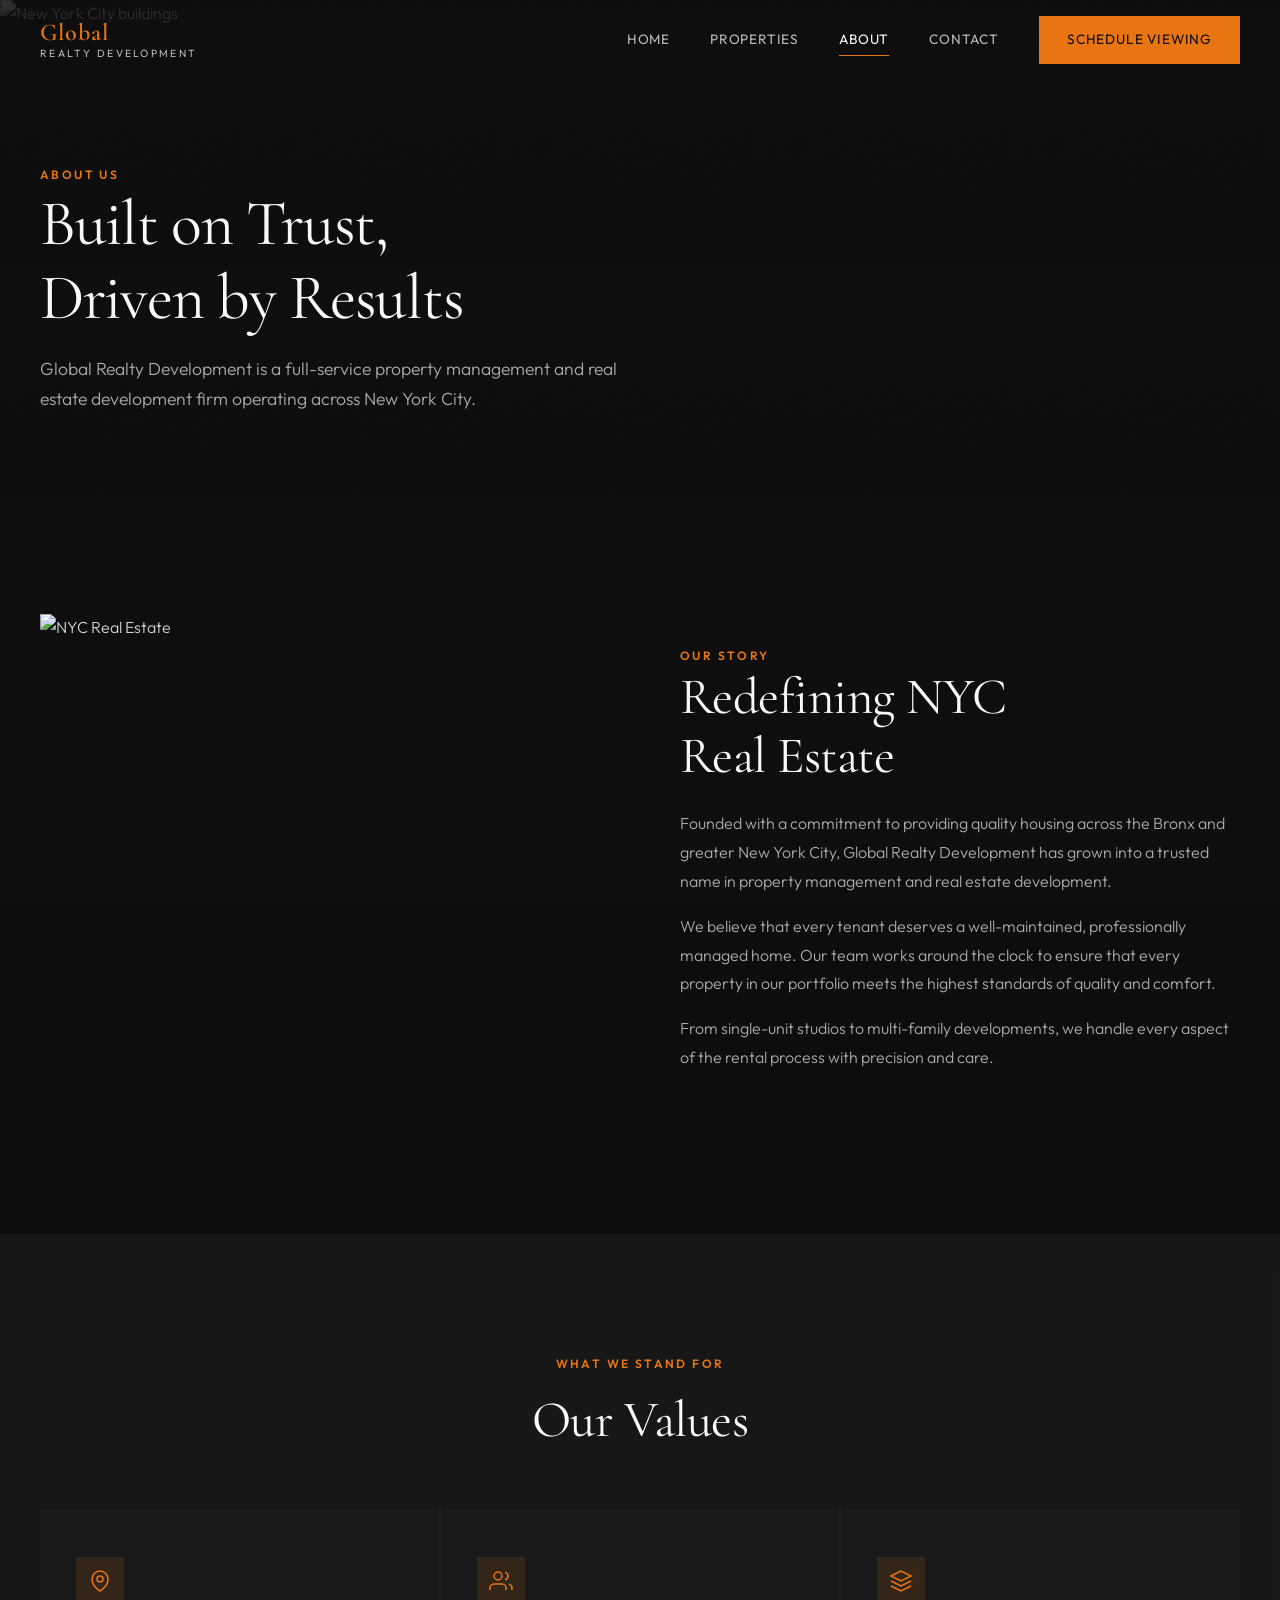
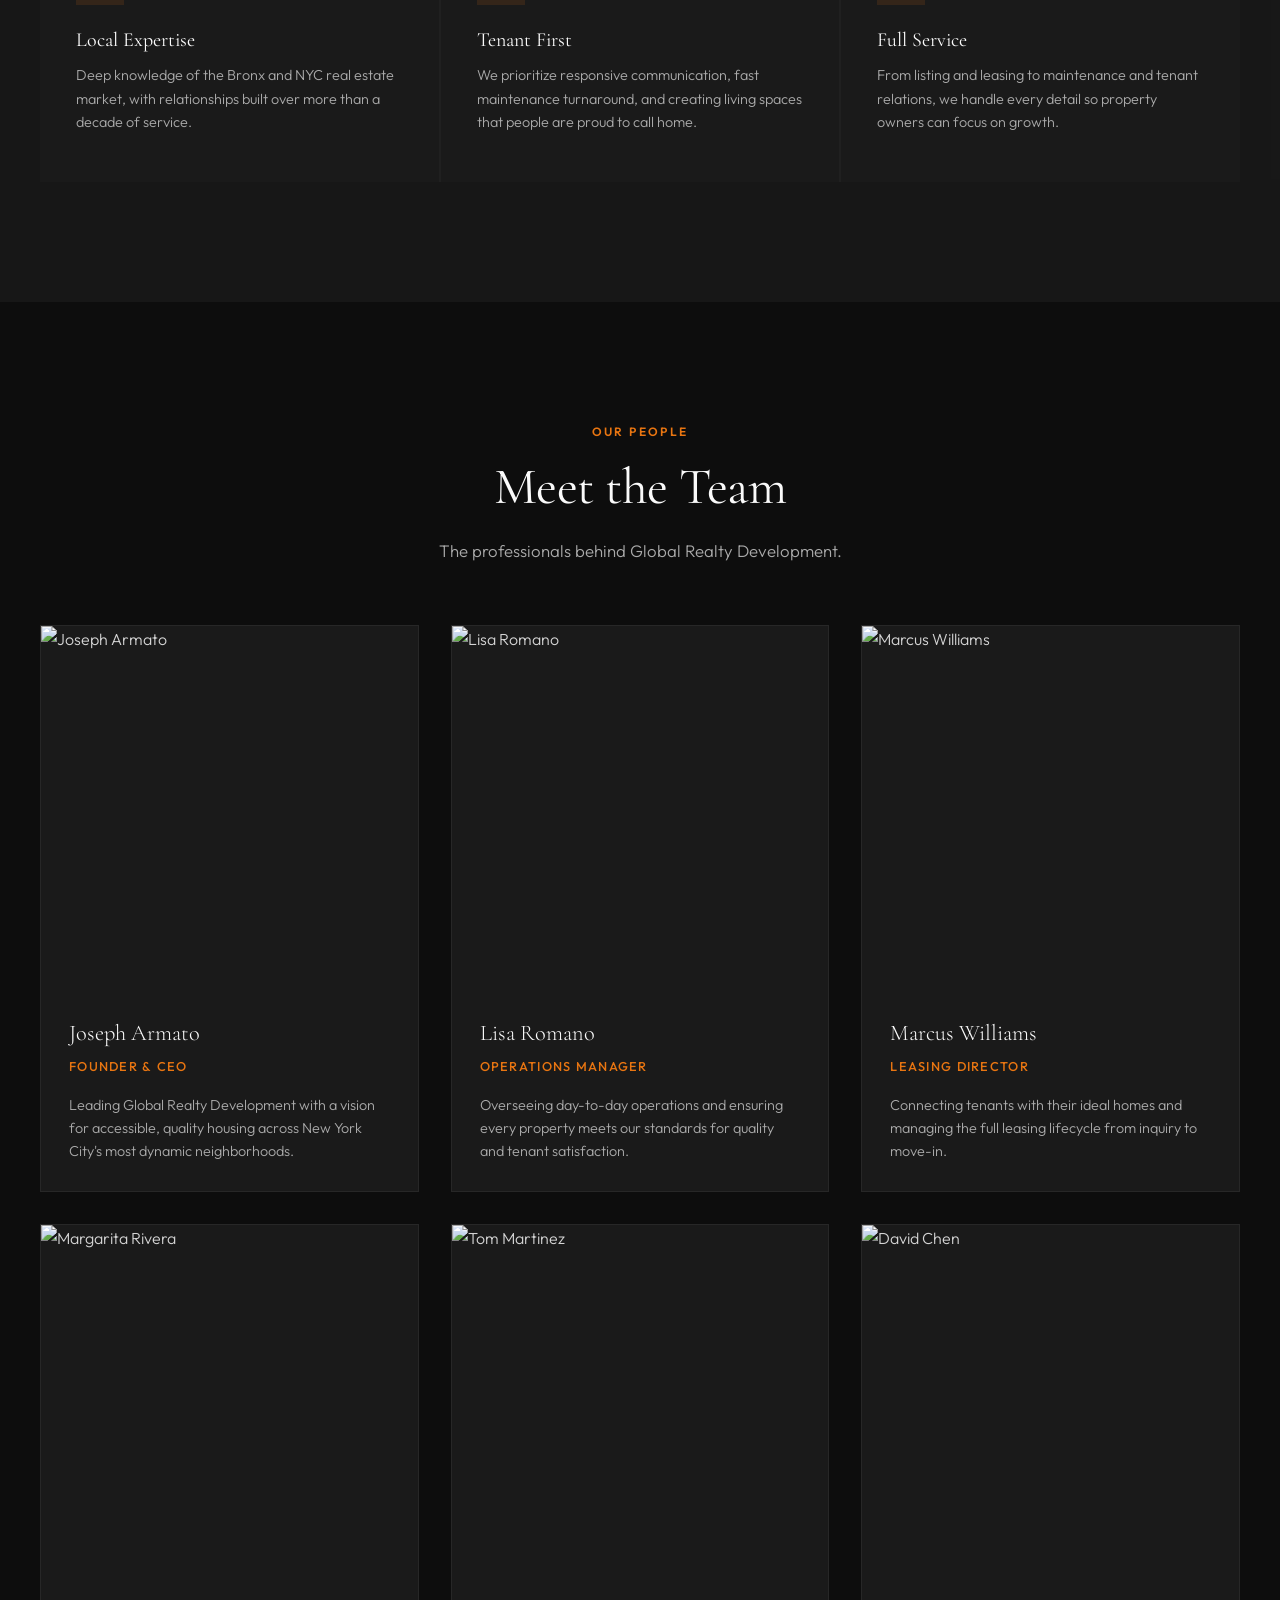
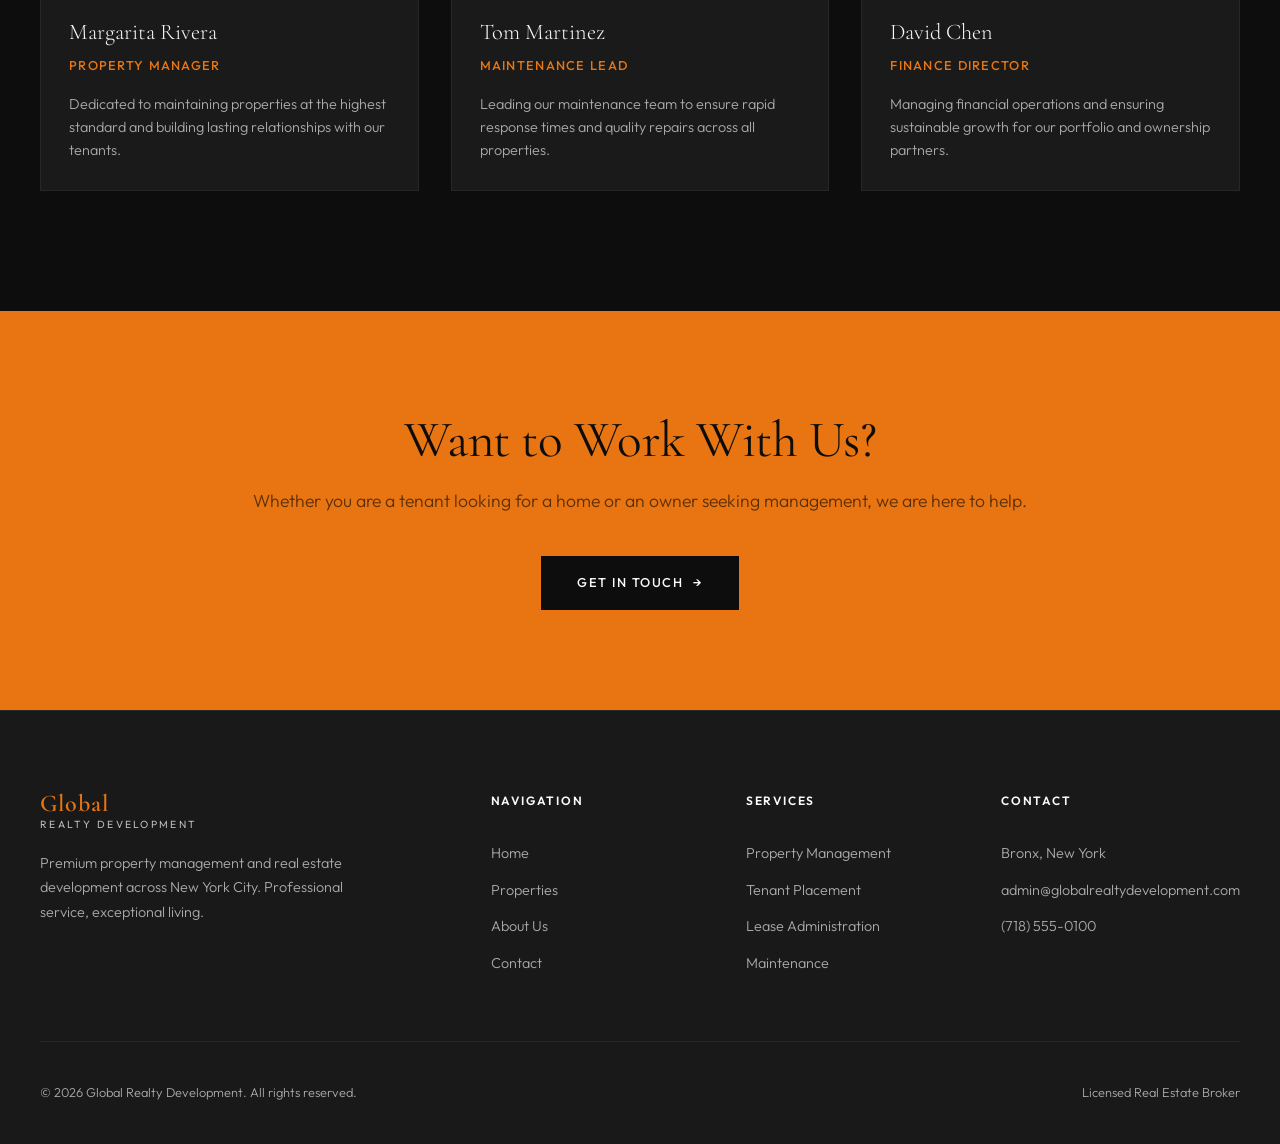
==== commit 2a46ada4: "feat: site professionalism overhaul - meta tags, carousel, filters, a11y Co-Authored-By: Claude Opus" ====
--- a/about.html
+++ b/about.html
@@ -3,7 +3,16 @@
 <head>
   <meta charset="UTF-8">
   <meta name="viewport" content="width=device-width, initial-scale=1.0">
+  <meta name="theme-color" content="#E87511">
+  <link rel="icon" type="image/svg+xml" href="img/logo.svg">
+  <link rel="icon" type="image/png" href="img/logo.png">
   <title>About Us | Global Realty Development</title>
+  <meta name="description" content="Meet the team behind Global Realty Development. Dedicated professionals providing quality housing and property management in New York City.">
+  <meta property="og:title" content="About Us | Global Realty Development">
+  <meta property="og:description" content="Meet the team behind Global Realty Development. Dedicated professionals providing quality housing and property management in New York City.">
+  <meta property="og:type" content="website">
+  <meta property="og:image" content="img/logo.png">
+  <meta property="og:site_name" content="Global Realty Development">
   <link rel="stylesheet" href="css/styles.css">
   <style>
     .about-hero {
@@ -145,7 +154,7 @@
         <a href="contact.html">Contact</a>
         <a href="contact.html" class="nav__cta">Schedule Viewing</a>
       </div>
-      <div class="nav__toggle">
+      <div class="nav__toggle" role="button" tabindex="0" aria-label="Toggle menu">
         <span></span>
         <span></span>
         <span></span>
@@ -335,18 +344,18 @@
         <div>
           <div class="footer__heading">Services</div>
           <div class="footer__links">
-            <a href="#">Property Management</a>
-            <a href="#">Tenant Placement</a>
-            <a href="#">Lease Administration</a>
-            <a href="#">Maintenance</a>
+            <a href="contact.html">Property Management</a>
+            <a href="contact.html">Tenant Placement</a>
+            <a href="contact.html">Lease Administration</a>
+            <a href="contact.html">Maintenance</a>
           </div>
         </div>
         <div>
           <div class="footer__heading">Contact</div>
           <div class="footer__links">
-            <a href="#">Bronx, New York</a>
+            <a href="contact.html">Bronx, New York</a>
             <a href="mailto:admin@globalrealtydevelopment.com">admin@globalrealtydevelopment.com</a>
-            <a href="#">(718) 555-0100</a>
+            <a href="tel:+17185550100">(718) 555-0100</a>
           </div>
         </div>
       </div>
--- a/css/styles.css
+++ b/css/styles.css
@@ -15,8 +15,8 @@
   --color-dark: #242424;
   --color-gray-900: #2A2A2A;
   --color-gray-800: #333333;
-  --color-gray-700: #444444;
-  --color-gray-400: #999999;
+  --color-gray-700: #666666;
+  --color-gray-400: #AAAAAA;
   --color-gray-300: #BBBBBB;
   --color-gray-200: #D4D4D4;
   --color-white: #FAFAFA;
@@ -66,15 +66,14 @@
   background-image: url('https://images.unsplash.com/photo-1534430480872-3498386e7856?w=1920&q=80');
   background-size: cover;
   background-position: center top;
-  background-attachment: fixed;
-  filter: grayscale(0.6) brightness(0.22);
+  filter: grayscale(0.5) brightness(0.35);
 }
 
 .page-bg::after {
   content: '';
   position: absolute;
   inset: 0;
-  background: rgba(13, 13, 13, 0.45);
+  background: rgba(13, 13, 13, 0.25);
 }
 
 a {
@@ -436,9 +435,9 @@
 
 /* --- Stats Bar --- */
 .stats {
-  background: rgba(26, 26, 26, 0.85);
-  border-top: 1px solid rgba(255, 255, 255, 0.06);
-  border-bottom: 1px solid rgba(255, 255, 255, 0.06);
+  background: rgba(26, 26, 26, 0.75);
+  border-top: 1px solid rgba(255, 255, 255, 0.08);
+  border-bottom: 1px solid rgba(255, 255, 255, 0.08);
   padding: 50px 0;
   backdrop-filter: blur(8px);
 }
@@ -517,7 +516,7 @@
 }
 
 .property-card {
-  background: rgba(26, 26, 26, 0.9);
+  background: rgba(26, 26, 26, 0.8);
   border: 1px solid rgba(255, 255, 255, 0.06);
   overflow: hidden;
   transition: transform 0.4s var(--ease-out), border-color 0.4s var(--ease-out), box-shadow 0.4s var(--ease-out);
@@ -615,7 +614,7 @@
 
 /* --- Process Section --- */
 .process {
-  background: rgba(26, 26, 26, 0.95);
+  background: rgba(26, 26, 26, 0.85);
 }
 
 .process__grid {
@@ -625,7 +624,7 @@
 }
 
 .process__step {
-  background: rgba(36, 36, 36, 0.9);
+  background: rgba(36, 36, 36, 0.8);
   padding: 48px 36px;
   position: relative;
   transition: background 0.3s var(--ease-out);
@@ -1041,9 +1040,9 @@
 
 /* --- Platform Links (Zillow, Google, etc) --- */
 .platforms {
-  background: rgba(26, 26, 26, 0.95);
-  border-top: 1px solid rgba(255, 255, 255, 0.06);
-  border-bottom: 1px solid rgba(255, 255, 255, 0.06);
+  background: rgba(26, 26, 26, 0.85);
+  border-top: 1px solid rgba(255, 255, 255, 0.08);
+  border-bottom: 1px solid rgba(255, 255, 255, 0.08);
 }
 
 .platforms__grid {
@@ -1140,7 +1139,7 @@
   content: '';
   position: fixed;
   inset: 0;
-  z-index: 9998;
+  z-index: 1;
   pointer-events: none;
   opacity: 0.025;
   background-image: url("data:image/svg+xml,%3Csvg viewBox='0 0 256 256' xmlns='http://www.w3.org/2000/svg'%3E%3Cfilter id='noise'%3E%3CfeTurbulence type='fractalNoise' baseFrequency='0.9' numOctaves='4' stitchTiles='stitch'/%3E%3C/filter%3E%3Crect width='100%25' height='100%25' filter='url(%23noise)'/%3E%3C/svg%3E");
@@ -1362,3 +1361,11 @@
     grid-template-rows: auto;
   }
 }
+
+@media (prefers-reduced-motion: reduce) {
+  *, *::before, *::after {
+    animation-duration: 0.01ms !important;
+    animation-iteration-count: 1 !important;
+    transition-duration: 0.01ms !important;
+  }
+}
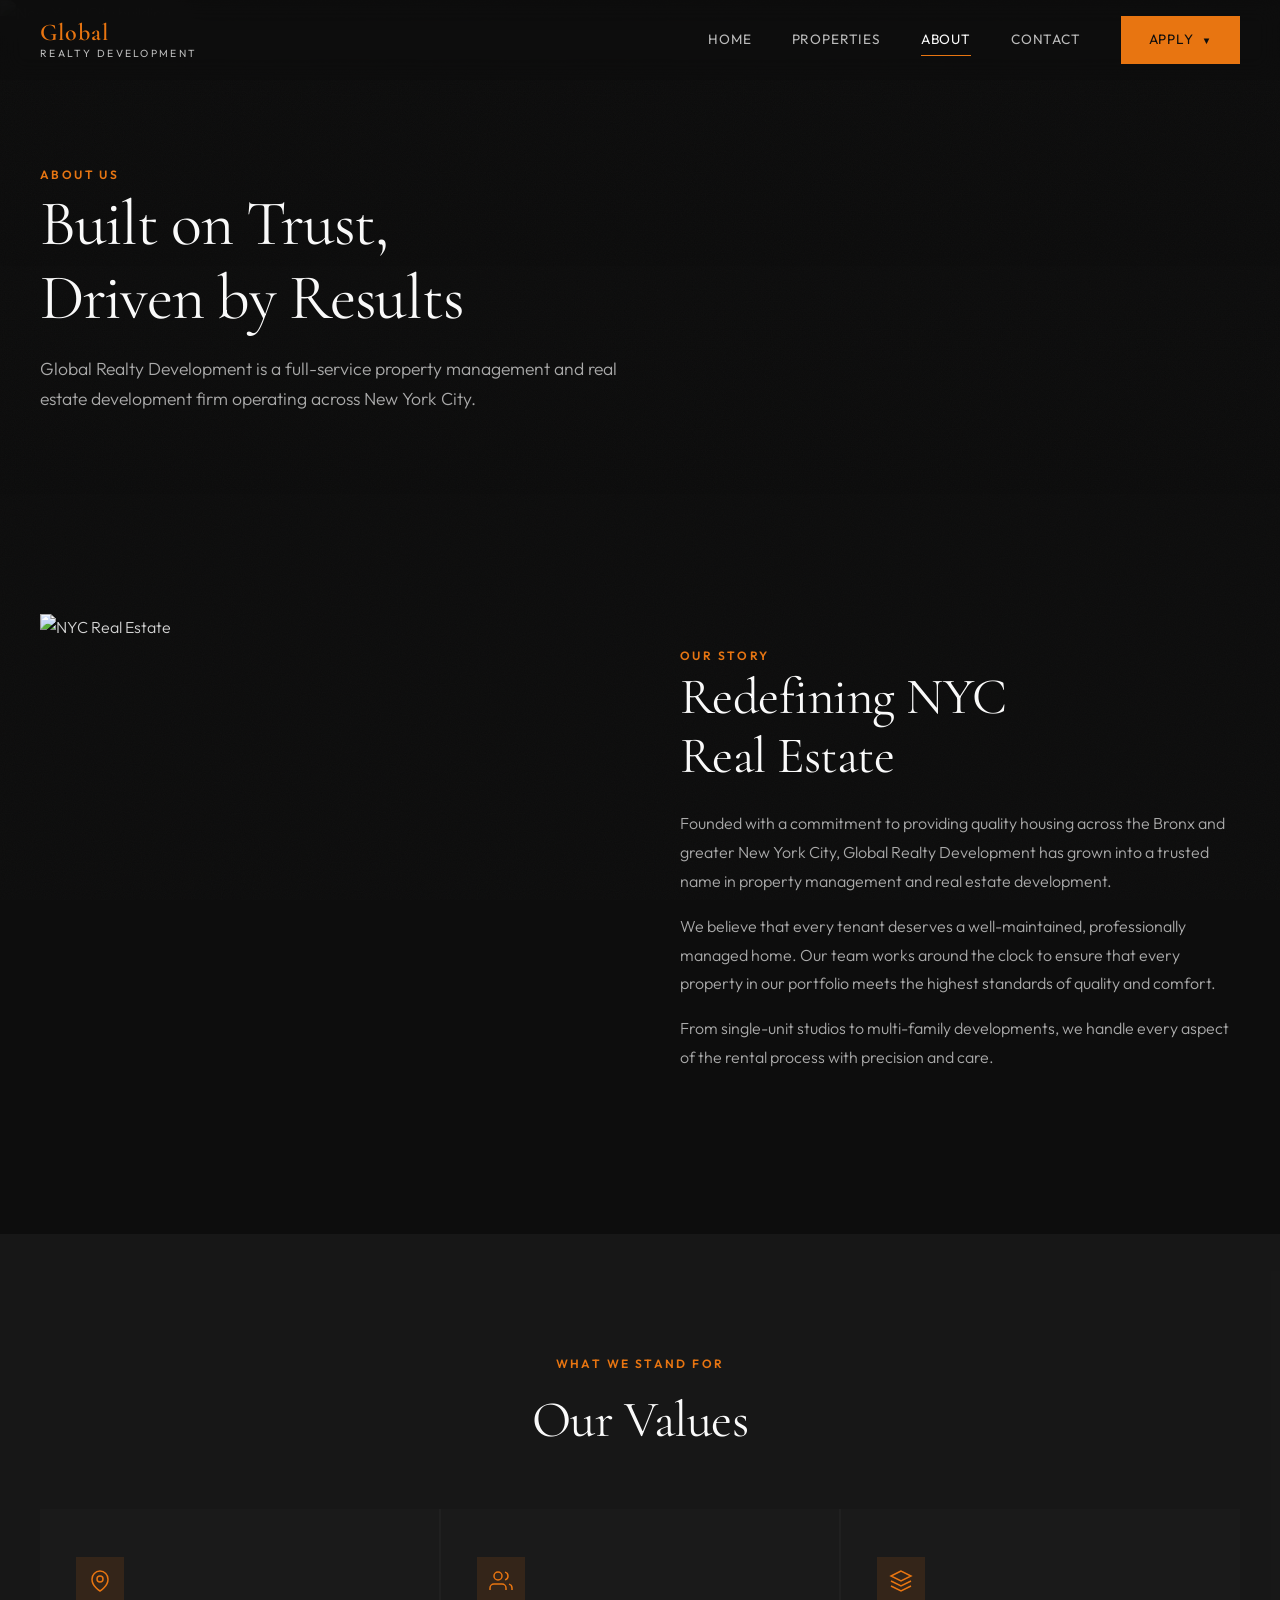
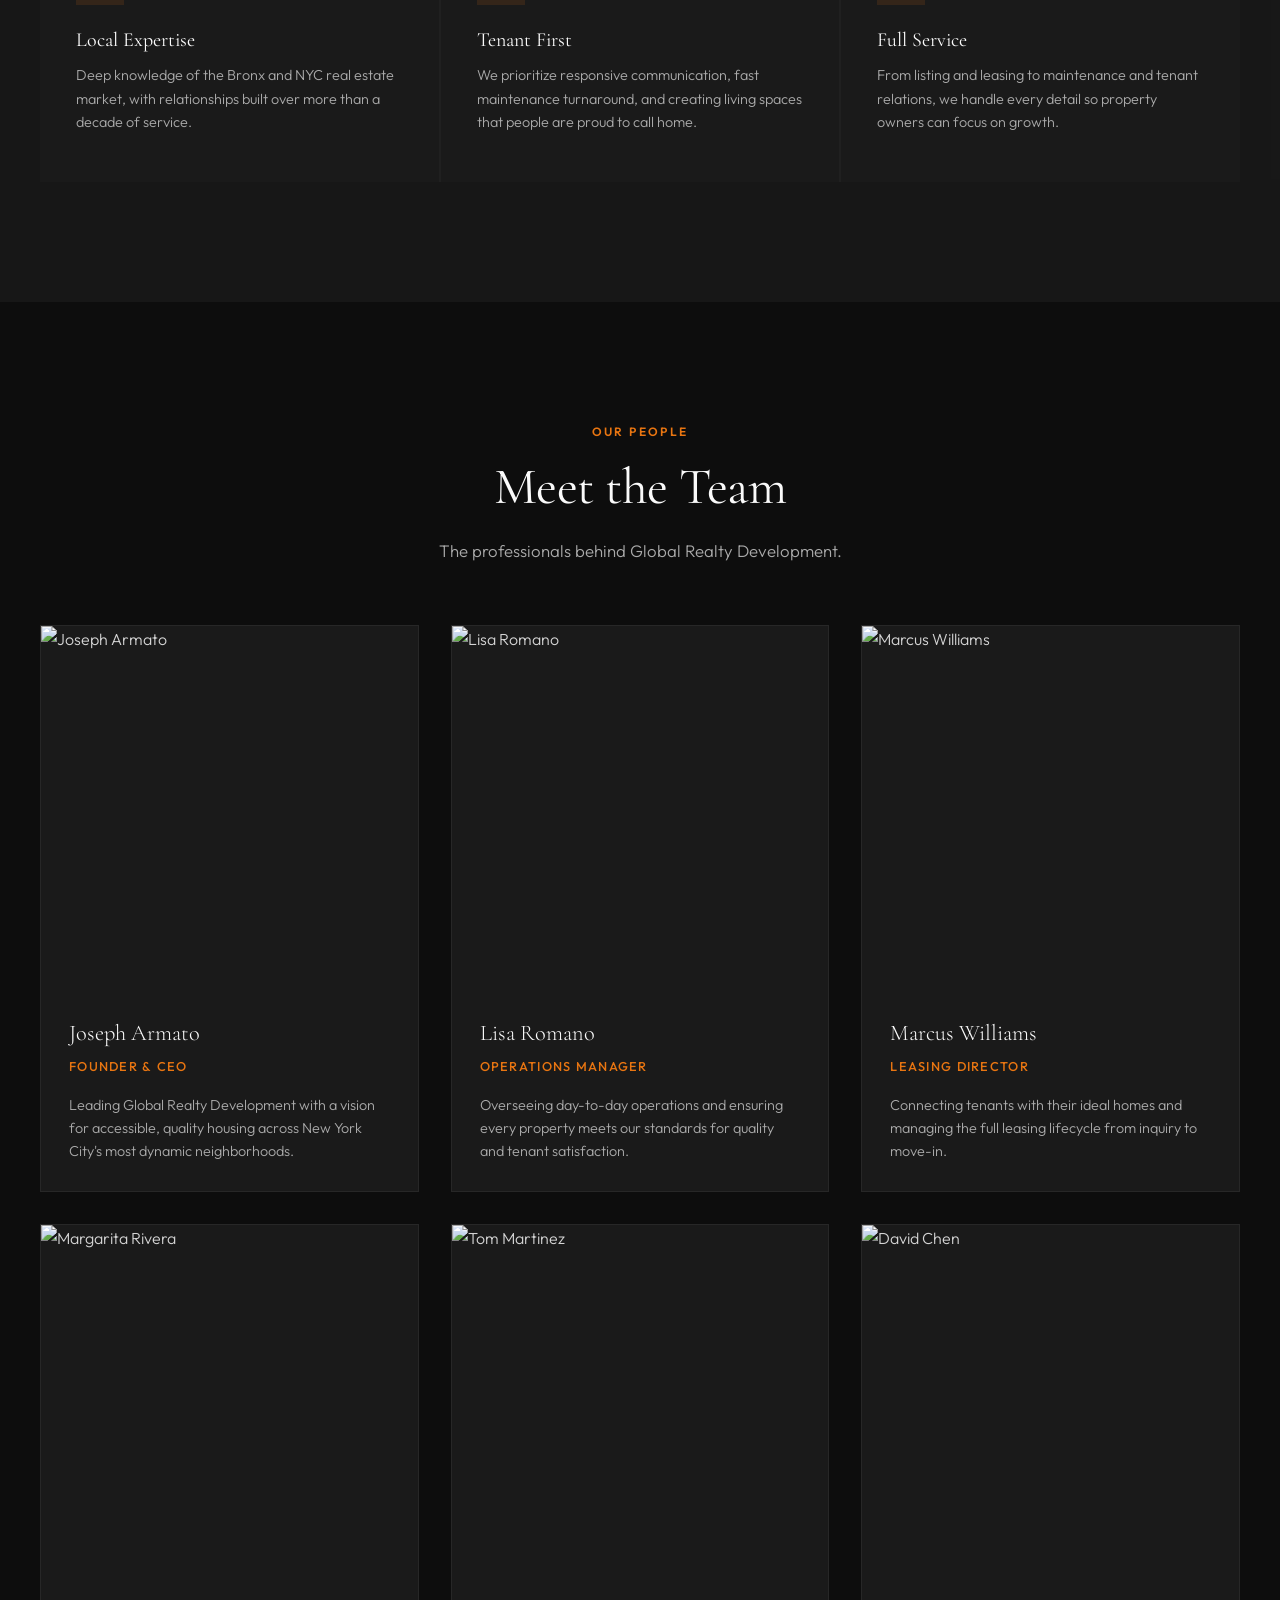
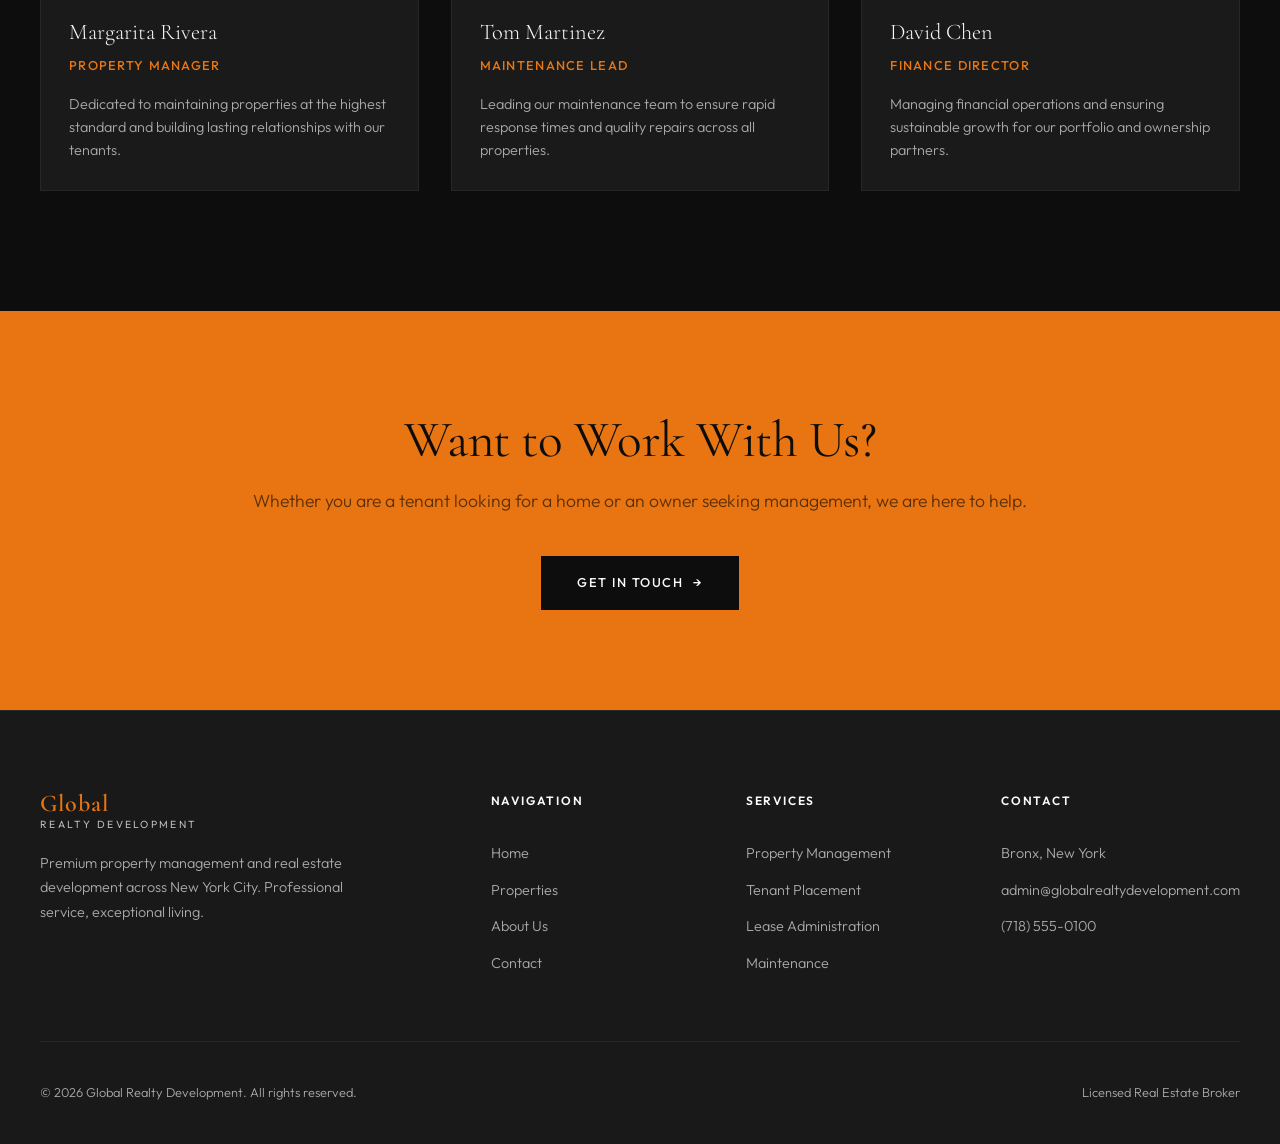
==== commit 14303ff4: "feat(nav): add Apply dropdown with tenant form page Replace Schedule Viewing CTA with Apply dropdown" ====
--- a/about.html
+++ b/about.html
@@ -152,7 +152,13 @@
         <a href="listings.html">Properties</a>
         <a href="about.html" class="active">About</a>
         <a href="contact.html">Contact</a>
-        <a href="contact.html" class="nav__cta">Schedule Viewing</a>
+        <div class="nav__dropdown">
+          <a class="nav__dropdown-toggle" role="button" tabindex="0">Apply <span class="nav__dropdown-arrow">&#9660;</span></a>
+          <div class="nav__dropdown-menu">
+            <a href="apply.html">Tenant Application</a>
+            <a class="coming-soon">Landlord Application <span>Coming Soon</span></a>
+          </div>
+        </div>
       </div>
       <div class="nav__toggle" role="button" tabindex="0" aria-label="Toggle menu">
         <span></span>
--- a/css/styles.css
+++ b/css/styles.css
@@ -41,6 +41,13 @@
   box-sizing: border-box;
 }
 
+html.menu-open,
+html.menu-open body {
+  overflow: hidden;
+  touch-action: none;
+  overscroll-behavior: none;
+}
+
 html {
   font-size: 16px;
   scroll-behavior: smooth;
@@ -172,6 +179,8 @@
   right: 0;
   height: var(--nav-height);
   z-index: 1000;
+  background: rgba(13, 13, 13, 0.85);
+  backdrop-filter: blur(12px);
   transition: background 0.4s var(--ease-out), box-shadow 0.4s var(--ease-out);
 }
 
@@ -288,6 +297,101 @@
 .nav__cta:hover {
   background: var(--color-orange-hover);
   transform: translateY(-1px);
+}
+
+/* --- Apply Dropdown --- */
+.nav__dropdown {
+  position: relative;
+}
+
+.nav__dropdown-toggle {
+  font-size: 0.8rem;
+  font-weight: 500;
+  letter-spacing: 0.1em;
+  text-transform: uppercase;
+  color: var(--color-black) !important;
+  background: var(--color-orange);
+  padding: 12px 28px;
+  cursor: pointer;
+  transition: background 0.3s var(--ease-out), transform 0.3s var(--ease-out);
+  display: flex;
+  align-items: center;
+  gap: 8px;
+}
+
+.nav__dropdown-toggle::after {
+  display: none !important;
+}
+
+.nav__dropdown-toggle:hover {
+  background: var(--color-orange-hover);
+  transform: translateY(-1px);
+}
+
+.nav__dropdown-arrow {
+  font-size: 0.6rem;
+  transition: transform 0.3s var(--ease-out);
+}
+
+.nav__dropdown.open .nav__dropdown-arrow {
+  transform: rotate(180deg);
+}
+
+.nav__dropdown-menu {
+  position: absolute;
+  top: calc(100% + 8px);
+  right: 0;
+  min-width: 220px;
+  background: rgba(26, 26, 26, 0.98);
+  backdrop-filter: blur(16px);
+  border: 1px solid rgba(255, 255, 255, 0.1);
+  padding: 8px 0;
+  opacity: 0;
+  visibility: hidden;
+  transform: translateY(-8px);
+  transition: all 0.3s var(--ease-out);
+  z-index: 1001;
+}
+
+.nav__dropdown.open .nav__dropdown-menu {
+  opacity: 1;
+  visibility: visible;
+  transform: translateY(0);
+}
+
+.nav__dropdown-menu a {
+  display: block;
+  padding: 12px 20px;
+  font-size: 0.8rem;
+  font-weight: 400;
+  letter-spacing: 0.06em;
+  text-transform: uppercase;
+  color: var(--color-gray-300) !important;
+  transition: all 0.2s ease;
+}
+
+.nav__dropdown-menu a::after {
+  display: none !important;
+}
+
+.nav__dropdown-menu a:hover {
+  color: var(--color-white) !important;
+  background: rgba(232, 117, 17, 0.08);
+}
+
+.nav__dropdown-menu .coming-soon {
+  color: var(--color-gray-700) !important;
+  cursor: default;
+  pointer-events: none;
+  position: relative;
+}
+
+.nav__dropdown-menu .coming-soon span {
+  font-size: 0.6rem;
+  font-weight: 600;
+  letter-spacing: 0.1em;
+  color: var(--color-orange);
+  margin-left: 8px;
 }
 
 /* Mobile menu toggle */
@@ -1139,7 +1243,7 @@
   content: '';
   position: fixed;
   inset: 0;
-  z-index: 1;
+  z-index: 999;
   pointer-events: none;
   opacity: 0.025;
   background-image: url("data:image/svg+xml,%3Csvg viewBox='0 0 256 256' xmlns='http://www.w3.org/2000/svg'%3E%3Cfilter id='noise'%3E%3CfeTurbulence type='fractalNoise' baseFrequency='0.9' numOctaves='4' stitchTiles='stitch'/%3E%3C/filter%3E%3Crect width='100%25' height='100%25' filter='url(%23noise)'/%3E%3C/svg%3E");
@@ -1281,6 +1385,11 @@
     --nav-height: 70px;
   }
 
+  .nav {
+    background: rgba(13, 13, 13, 0.95);
+    backdrop-filter: none;
+  }
+
   .container {
     padding: 0 24px;
   }
@@ -1292,11 +1401,12 @@
     left: 0;
     right: 0;
     bottom: 0;
-    background: rgba(13, 13, 13, 0.98);
-    backdrop-filter: blur(20px);
+    background: #0D0D0D;
     flex-direction: column;
     justify-content: center;
+    align-items: center;
     gap: 32px;
+    z-index: 1000;
   }
 
   .nav__links.open {
